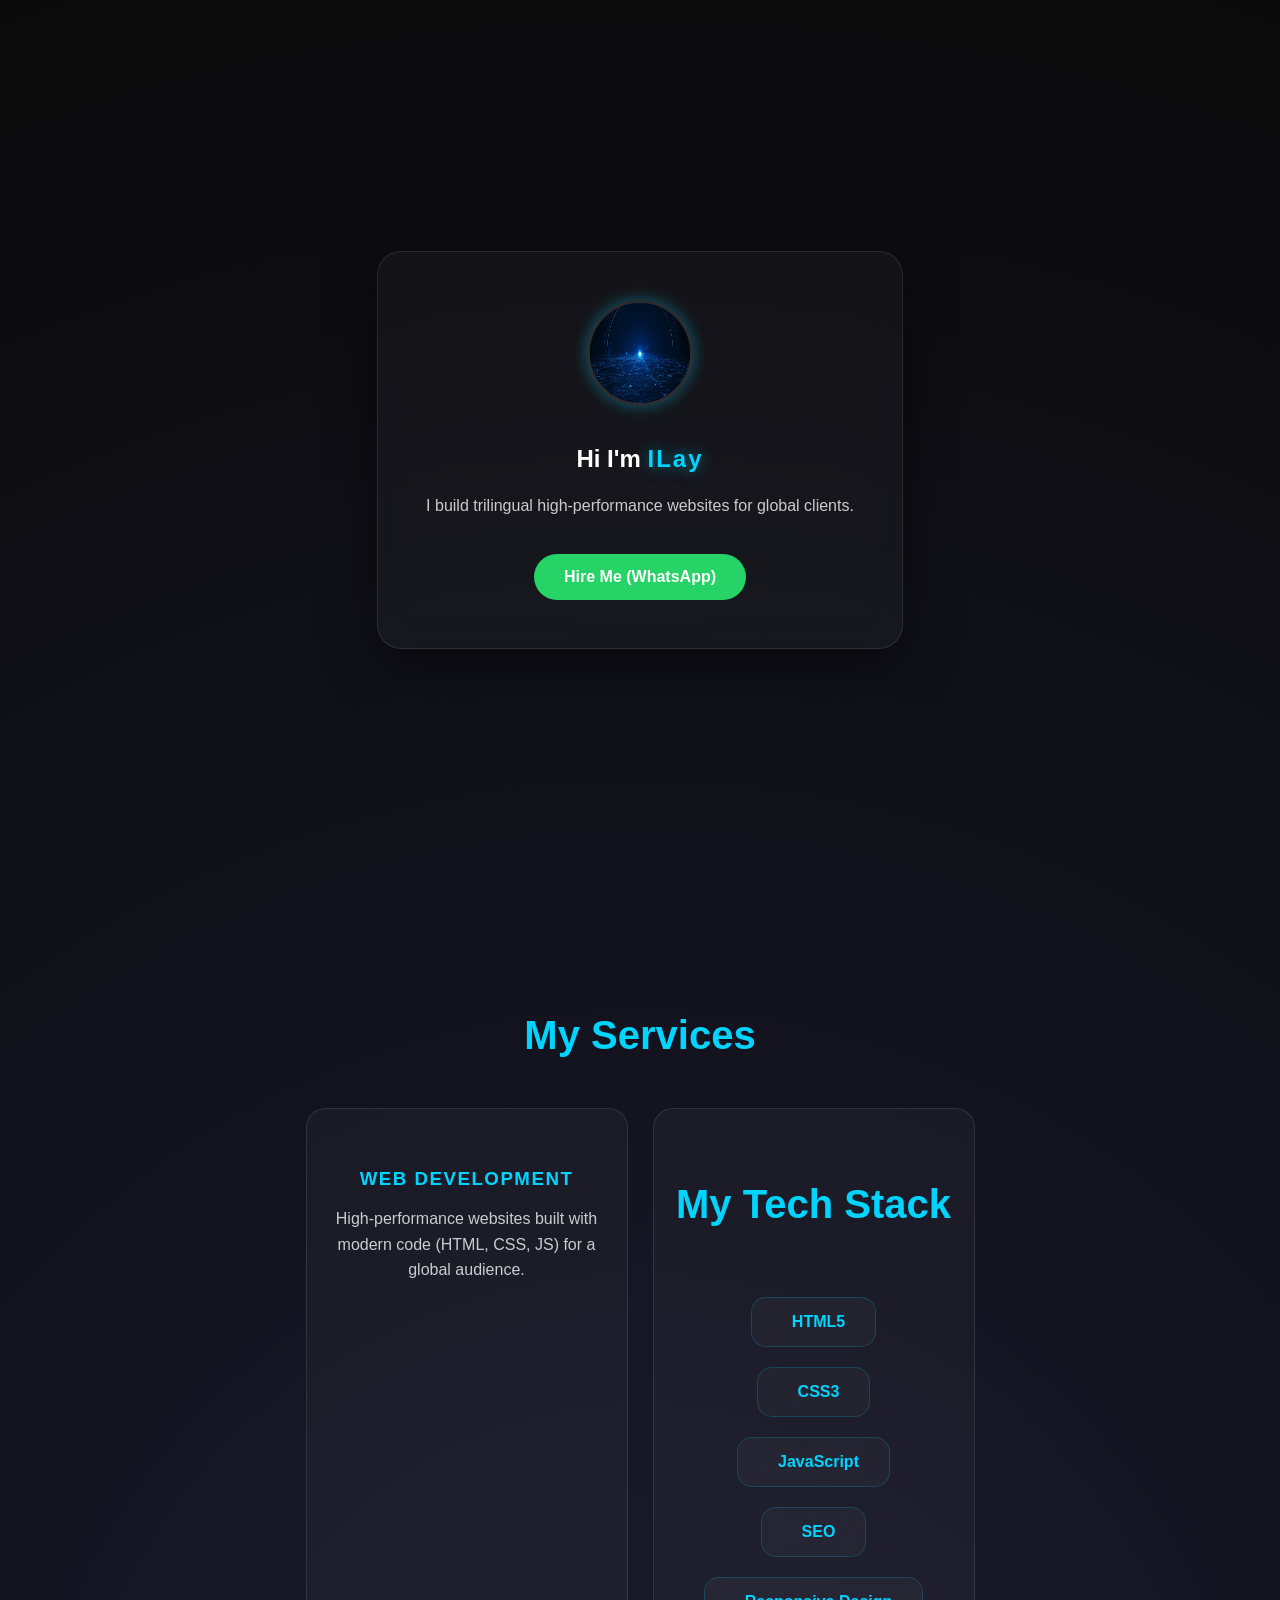
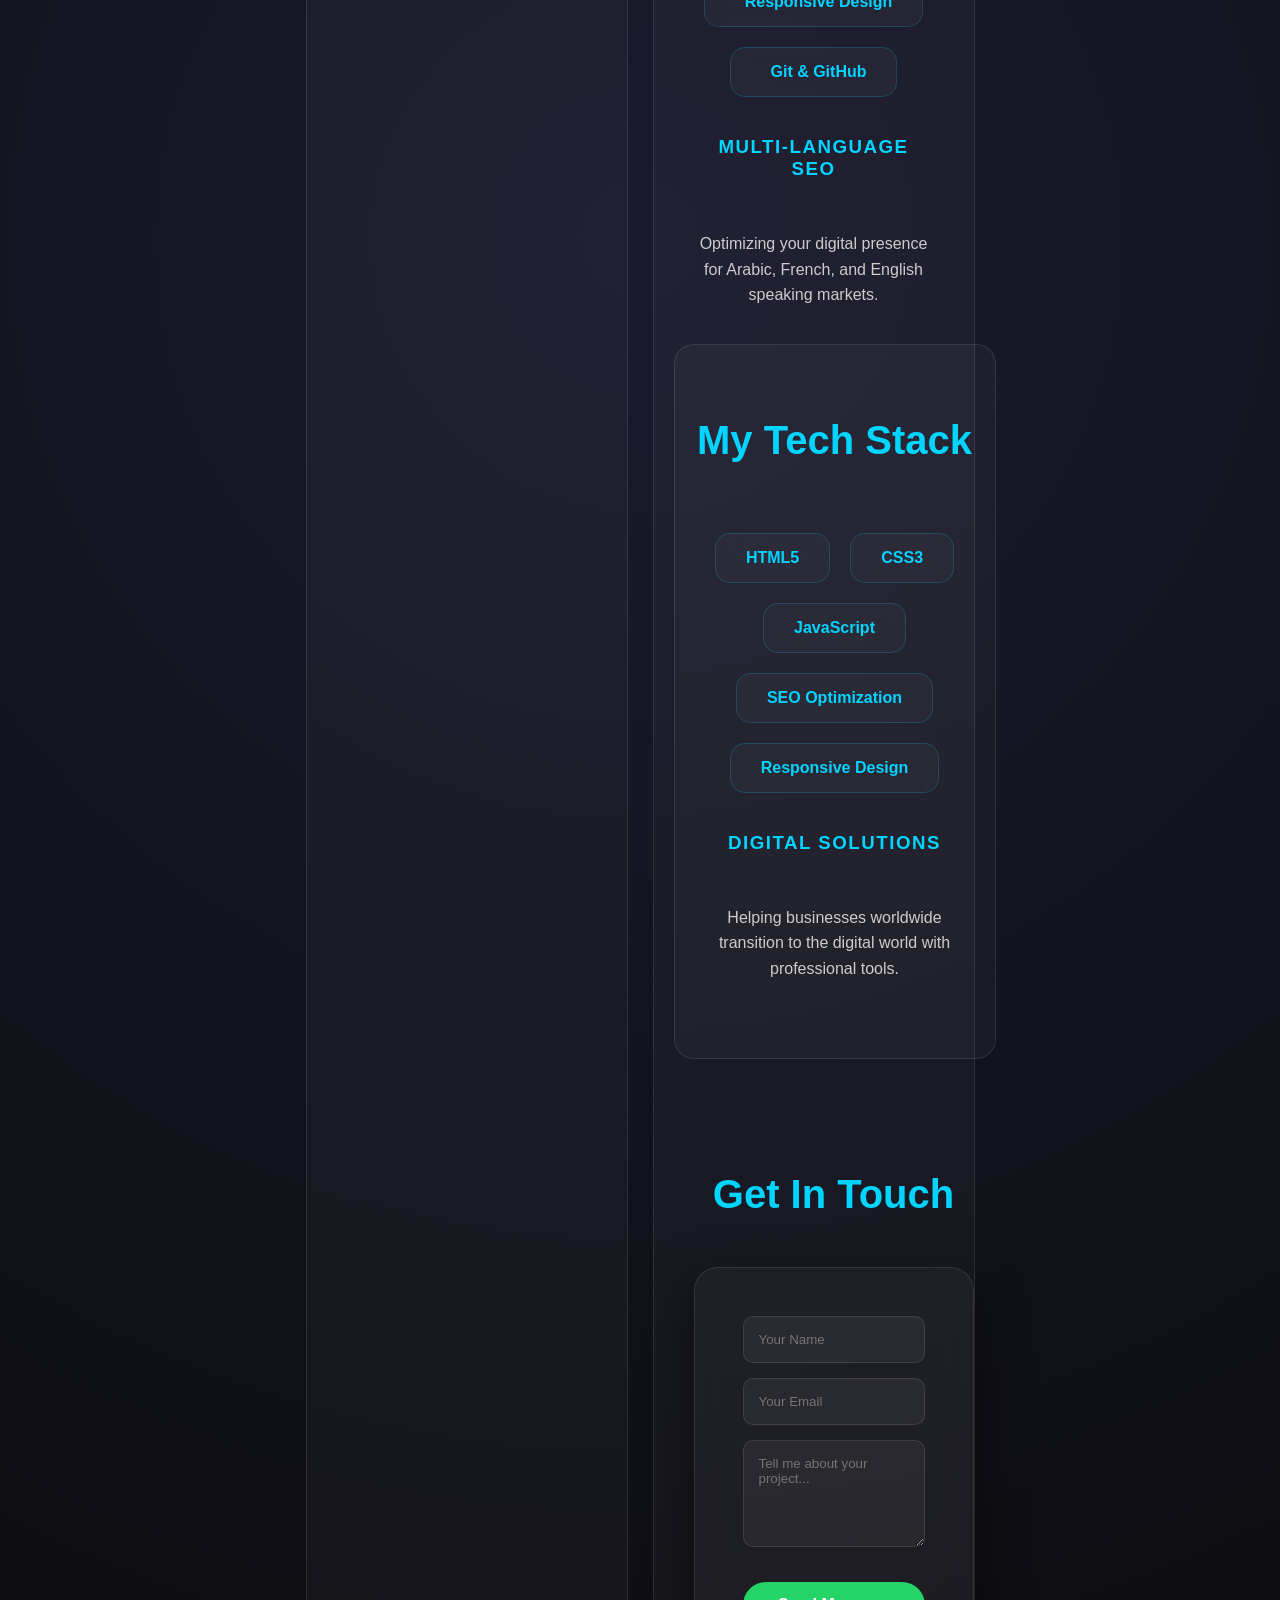
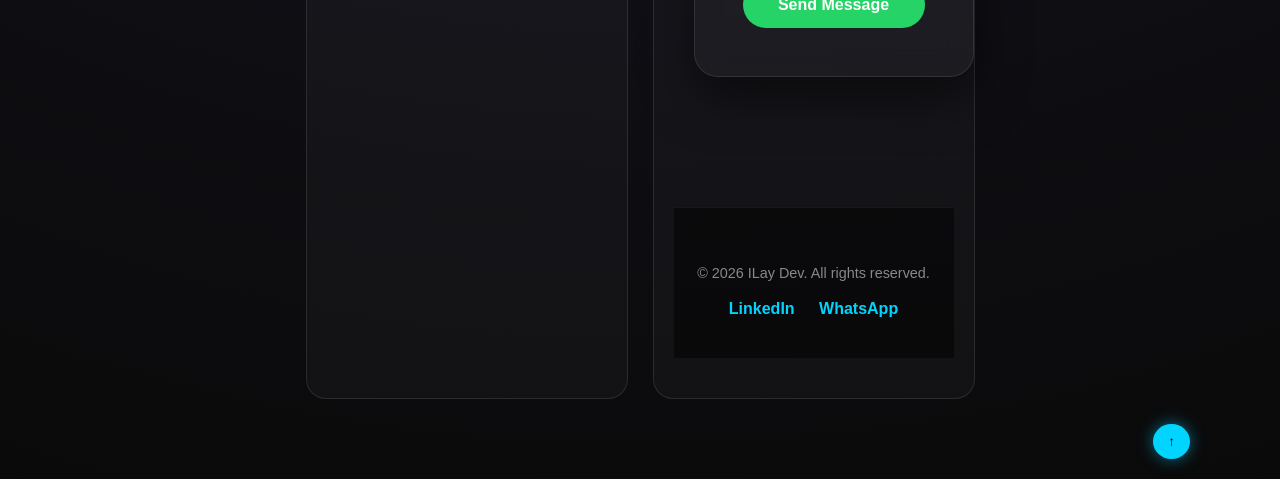
==== index.html @ a2043a2c "Update index.html" ====
<!DOCTYPE html>
<html lang="en">
<head>
    <link rel="icon" href="me.jpg" type="image/jpeg">

    
    <script type="application/ld+json">
{
  "@context": "https://schema.org",
  "@type": "WebSite",
  "name": "ILay | Web Developer", 
  "alternateName": "ILay Portfolio",
  "url": "https://sindibadlhm-source.github.io/Portfolio/",
  "description": "Professional web development services for global clients."
}
</script>
    <link rel="icon" href="bongoss.jpg" type="image/x-icon">
    <meta name="description" content="ILay - Professional Web Developer in Morocco. Building high-performance, trilingual websites for global clients.">

<meta name="keywords" content="Web Developer Morocco, Freelance Developer, Trilingual Web Design, Portfolio ILay">

<meta property="og:title" content="ILay | Web Developer Portfolio">
<meta property="og:description" content="Check out my latest web projects and services.">
<meta property="og:image" content="me.jpg">
    <meta charset="UTF-8">
    <meta name="viewport" content="width=device-width, initial-scale=1.0">
    <meta name="theme-color" content="#0a0a0a">
    <title>ILay - Professional Web Developer</title>
    <meta name="google-site-verification" content="ahQefpg9Fa9wa0dSyjXV-kuTibokw_roIQp0bADRDXQ" />
    <link rel="stylesheet" href="style.css">
</head>
<body>

    <section class="hero">
        <div class="glass-card">
            <img src="bongoss.jpg" alt="ILay" class="profile-img">
            <h1>Hi I'm <span class="highlight">ILay</span></h1>
            <p>I build trilingual high-performance websites for global clients.</p>
            <div class="cta-buttons">
                <a href="https://wa.me/212645750778" class="btn-primary">Hire Me (WhatsApp)</a>
            </div>
        </div>
    </section>

    <section class="services reveal">
        <h2 class="section-title">My Services</h2>
        <div class="services-container">
            <div class="service-box">
                <h3>Web Development</h3>
                <p>High-performance websites built with modern code (HTML, CSS, JS) for a global audience.</p>
            </div>
            <div class="service-box">
                <section class="skills reveal">
    <h2 class="section-title">My Tech Stack</h2>
    <div class="skills-grid">
        <div class="skill-card">
            <i class="fab fa-html5"></i>
            <span>HTML5</span>
        </div>
        <div class="skill-card">
            <i class="fab fa-css3-alt"></i>
            <span>CSS3</span>
        </div>
        <div class="skill-card">
            <i class="fab fa-js"></i>
            <span>JavaScript</span>
        </div>
        <div class="skill-card">
            <i class="fas fa-search"></i>
            <span>SEO</span>
        </div>
        <div class="skill-card">
            <i class="fas fa-mobile-alt"></i>
            <span>Responsive Design</span>
        </div>
        <div class="skill-card">
            <i class="fas fa-code-branch"></i>
            <span>Git & GitHub</span>
        </div>
                <h3>Multi-language SEO</h3>
                <p>Optimizing your digital presence for Arabic, French, and English speaking markets.</p>
            </div>
            <div class="service-box">
                <section class="skills reveal">
    <h2 class="section-title">My Tech Stack</h2>
    <div class="skills-grid">
        <div class="skill-card"><span>HTML5</span></div>
        <div class="skill-card"><span>CSS3</span></div>
        <div class="skill-card"><span>JavaScript</span></div>
        <div class="skill-card"><span>SEO Optimization</span></div>
        <div class="skill-card"><span>Responsive Design</span></div>
                <h3>Digital Solutions</h3>
                <p>Helping businesses worldwide transition to the digital world with professional tools.</p>
            </div>
        </div>
    </section>
<section class="contact reveal">
        <h2 class="section-title">Get In Touch</h2>
        <div class="glass-card contact-form">
            <form>
                <input type="text" placeholder="Your Name" required>
                <input type="email" placeholder="Your Email" required>
                <textarea placeholder="Tell me about your project..." rows="5" required></textarea>
                <button type="submit" class="btn-primary">Send Message</button>
            </form>
        </div>
    </section>
    <button onclick="window.scrollTo({top: 0, behavior: 'smooth'})" class="top-btn">↑</button>


    <script>
    window.addEventListener('scroll', reveal);

    function reveal() {
        var reveals = document.querySelectorAll('.reveal');
        for (var i = 0; i < reveals.length; i++) {
            var windowHeight = window.innerHeight;
            var revealTop = reveals[i].getBoundingClientRect().top;
            var revealPoint = 150;

            if (revealTop < windowHeight - revealPoint) {
                reveals[i].classList.add('active');
            }
        }
    }
</script>
    <footer>
    <p>&copy; 2026 ILay Dev. All rights reserved.</p>
    <div class="social-links">
        <a href="#">LinkedIn</a>
        <a href="https://wa.me/212645750778">WhatsApp</a>
    </div>
</footer>
</body>
</html>
---- style.css ----
body {
    margin: 0;
    padding: 0;
    background-color: #0a0a0a;
    background-image: radial-gradient(circle at center, #1a1a2e 0%, #0a0a0a 100%);
    color: #ffffff;
    font-family: 'Segoe UI', sans-serif;
    min-height: 100vh;
    display: flex;
    flex-direction: column;
    align-items: center;
    scroll-behavior: smooth;
}

.hero {
    height: 100vh;
    display: flex;
    justify-content: center;
    align-items: center;
    width: 100%;
}

.glass-card {
    background: rgba(255, 255, 255, 0.03);
    backdrop-filter: blur(15px);
    border: 1px solid rgba(255, 255, 255, 0.1);
    padding: 3rem;
    border-radius: 24px;
    text-align: center;
    box-shadow: 0 20px 50px rgba(0, 0, 0, 0.5);
    max-width: 500px;
    transition: transform 0.3s ease, box-shadow 0.3s ease;
}
.glass-card:hover {
    transform: translateY(-10px); /* This makes it "float" up */
    border: 1px solid #00d4ff;
    box-shadow: 0 10px 30px rgba(0, 212, 255, 0.3);
}


.highlight {
    color: #00d4ff;
    text-shadow: 0 0 15px rgba(0, 212, 255, 0.6);
}

.btn-primary {
    display: inline-block;
    background: #25D366;
    color: white;
    padding: 14px 30px;
    border-radius: 50px;
    text-decoration: none;
    font-weight: bold;
    margin-top: 20px;
    transition: 0.3s;
}

.btn-primary:hover {
    transform: scale(1.05);
    box-shadow: 0 0 20px rgba(37, 211, 102, 0.4);
}

.services {
    padding: 80px 20px;
    width: 100%;
    max-width: 1100px;
}

.section-title {
    text-align: center;
    color: #00d4ff;
    font-size: 2.5rem;
    margin-bottom: 50px;
}

.services-container {
    display: flex;
    gap: 25px;
    justify-content: center;
    flex-wrap: wrap;
}

.service-box {
    background: rgba(255, 255, 255, 0.03);
    border: 1px solid rgba(255, 255, 255, 0.1);
    padding: 40px 20px;
    border-radius: 20px;
    width: 280px;
    text-align: center;
    transition: 0.3s ease;
}

.service-box:hover {
    transform: translateY(-10px);
    border-color: #00d4ff;
    background: rgba(0, 212, 255, 0.05);
}

.service-box h3 {
    color: #00d4ff;
    margin-bottom: 15px;
    text-transform: uppercase;
    letter-spacing: 1.5px;
}

p { color: #ccc; line-height: 1.6; }

.profile-img {
    width: 100px;
    height: 100px;
    border-radius: 50%;
    border: 3px solid rgba(255, 255, 255, 0.1); 
    margin-bottom: 15px;
    box-shadow: 0 0 15px rgba(0, 212, 255, 0.4); 
}

.contact {
    padding: 80px 20px;
    width: 100%;
    max-width: 600px;
}

.contact-form form {
    display: flex;
    flex-direction: column;
    gap: 15px;
}

.contact-form input, 
.contact-form textarea {
    background: rgba(255, 255, 255, 0.05);
    border: 1px solid rgba(255, 255, 255, 0.1);
    padding: 15px;
    border-radius: 10px;
    color: white;
    font-family: inherit;
    outline: none;
    transition: 0.3s;
}

.contact-form input:focus, 
.contact-form textarea:focus {
    border-color: #00d4ff;
    background: rgba(0, 212, 255, 0.05);
}

.contact-form .btn-primary {
    border: none;
    cursor: pointer;
    font-size: 1rem;
}
.top-btn {
    position: fixed;
    bottom: 20px;
    right: 20px;
    background: #00d4ff;
    color: #0a0a0a;
    border: none;
    padding: 10px 15px;
    border-radius: 50%;
    cursor: pointer;
    font-weight: bold;
    box-shadow: 0 0 15px rgba(0, 212, 255, 0.5);
    transition: 0.3s;
}

.top-btn:hover {
    transform: scale(1.1);
    background: white;
}
.reveal {
    opacity: 0;
    transform: translateY(30px);
    transition: all 0.8s ease-out;
}

.reveal.active {
    opacity: 1;
    transform: translateY(0);
}
h1 span {
    color: #00d4ff;
    text-shadow: 0 0 10px rgba(0, 212, 255, 0.6), 
                 0 0 20px rgba(0, 212, 255, 0.4);
    letter-spacing: 2px;
}
.skills-grid {
    display: flex;
    flex-wrap: wrap;
    justify-content: center;
    gap: 15px;
    padding: 20px;
}
.skill-card {
    background: rgba(255, 255, 255, 0.05);
    padding: 10px 20px;
    border-radius: 50px;
    border: 1px solid rgba(0, 212, 255, 0.3);
    color: #00d4ff;
    font-weight: bold;
}
footer {
    text-align: center;
    padding: 40px 20px;
    background: rgba(0, 0, 0, 0.5); /* Subtle dark background */
    border-top: 1px solid rgba(0, 212, 255, 0.1);
    margin-top: 50px;
}

footer p {
    color: #888;
    font-size: 0.9rem;
    margin-bottom: 15px;
}

.social-links a {
    color: #00d4ff;
    text-decoration: none;
    margin: 0 10px;
    font-weight: bold;
    transition: 0.3s;
}

.social-links a:hover {
    color: white;
    text-shadow: 0 0 10px #00d4ff;
}
.skills-grid {
    display: flex;
    flex-wrap: wrap;
    justify-content: center;
    gap: 20px;
    max-width: 900px;
    margin: 0 auto;
    padding: 20px;
}

.skill-card {
    background: rgba(255, 255, 255, 0.03);
    backdrop-filter: blur(10px);
    border: 1px solid rgba(0, 212, 255, 0.2);
    padding: 15px 30px;
    border-radius: 15px;
    color: #00d4ff;
    font-weight: 600;
    transition: 0.4s;
    cursor: default;
    display: flex;
    align-items: center;
    gap: 10px;
}

.skill-card:hover {
    background: rgba(0, 212, 255, 0.1);
    border-color: #00d4ff;
    transform: scale(1.05);
    box-shadow: 0 0 20px rgba(0, 212, 255, 0.2);
}
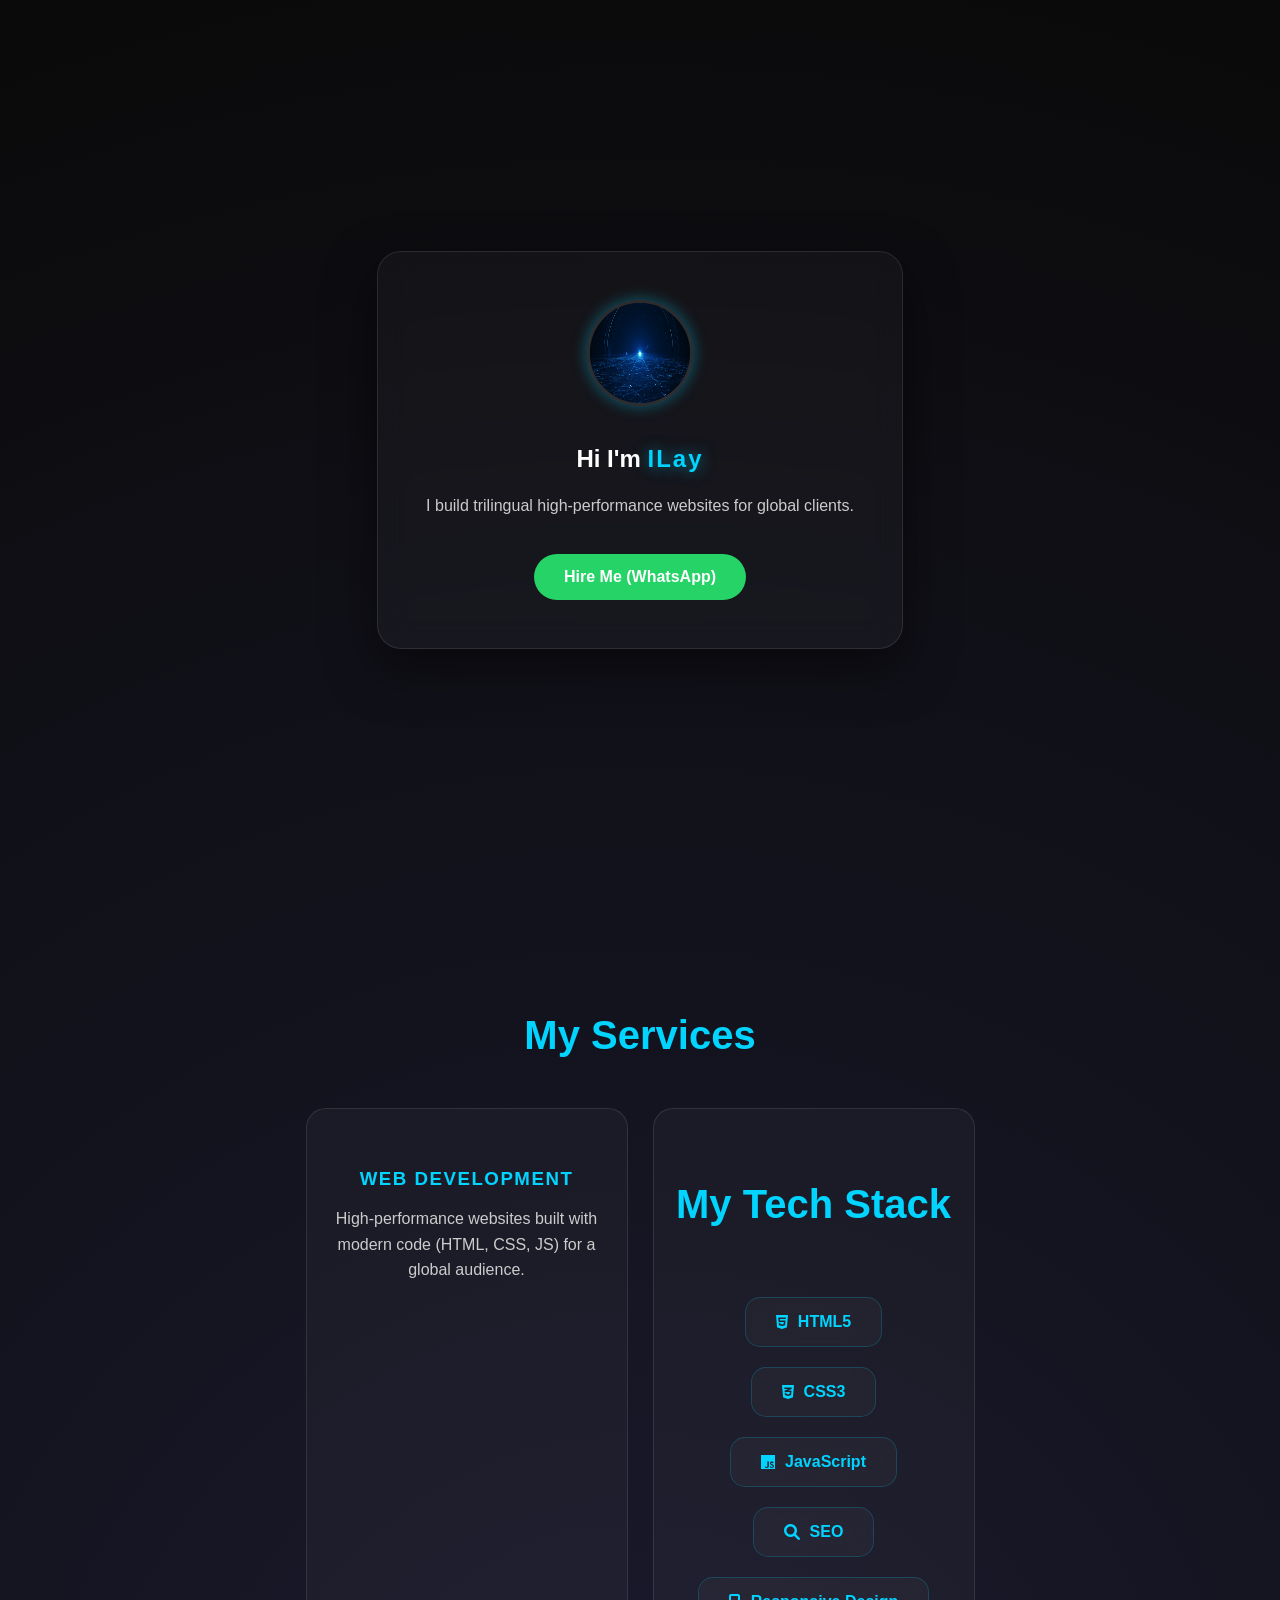
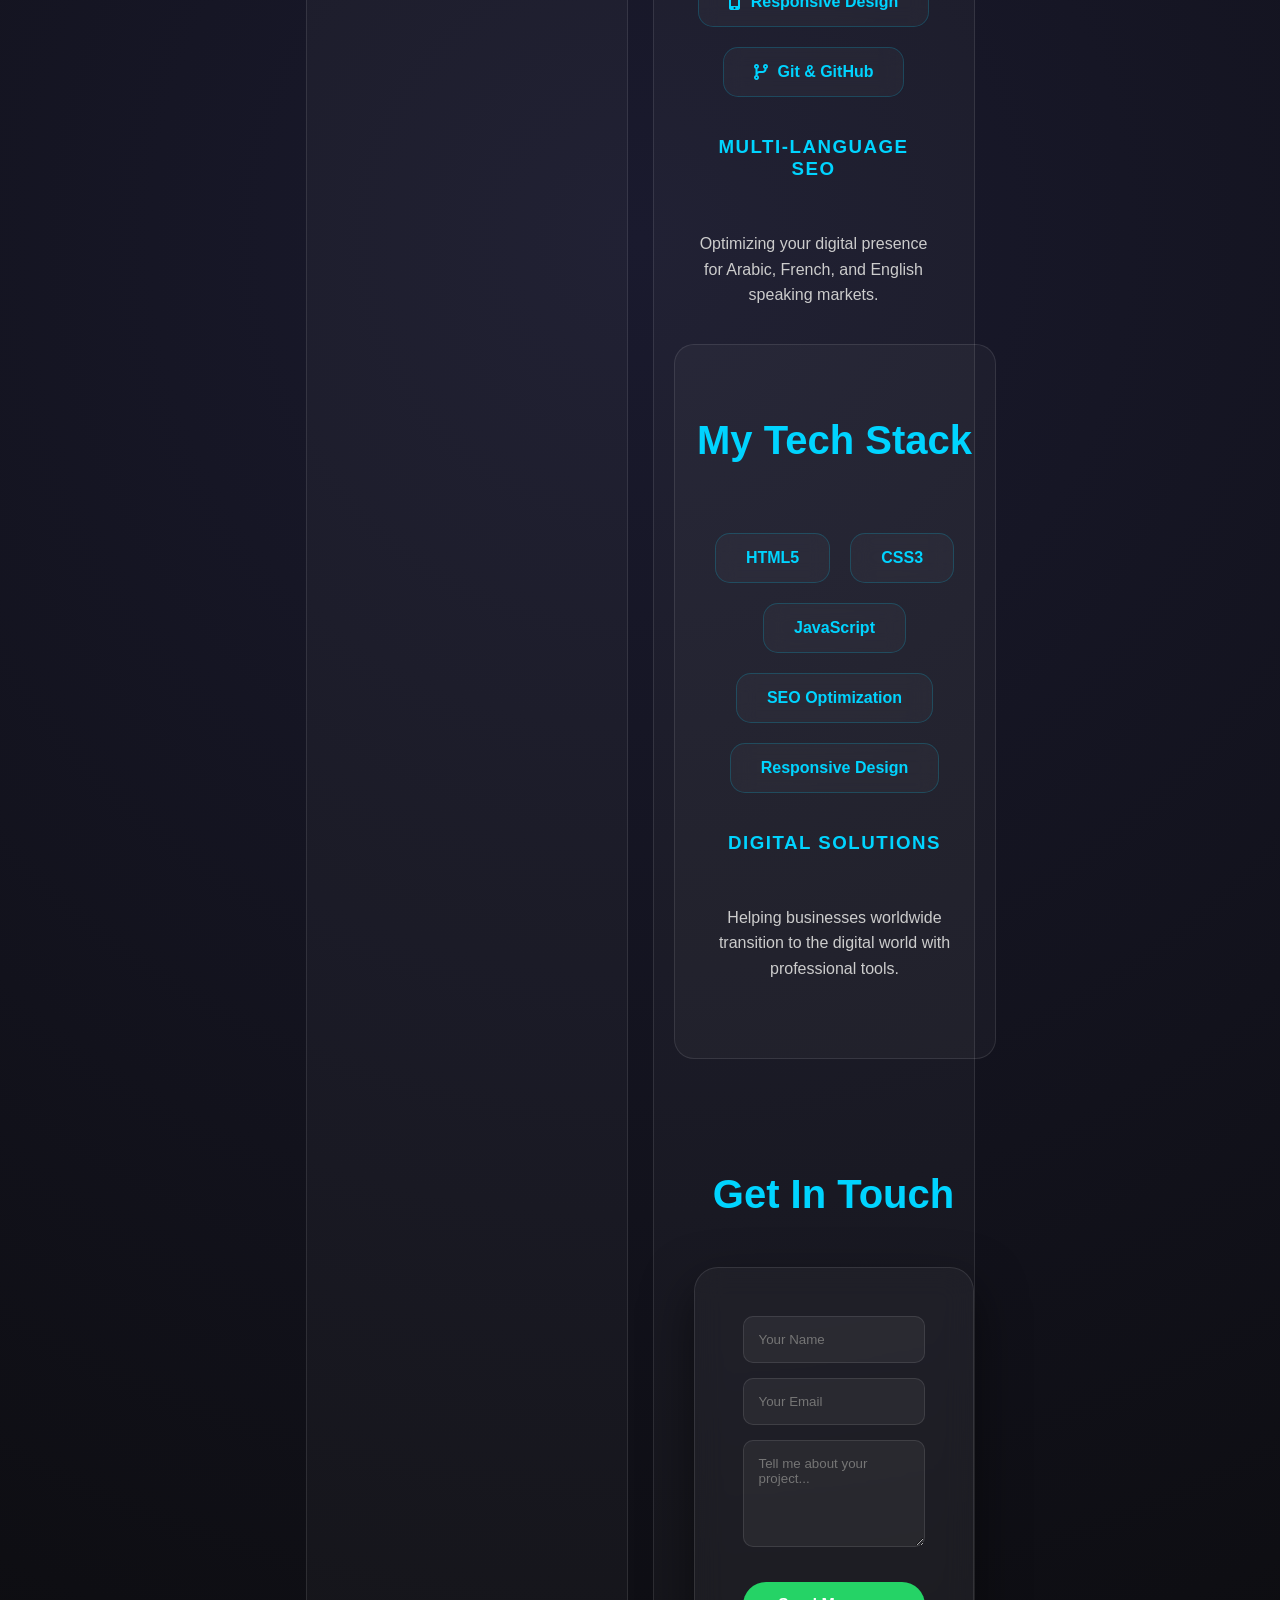
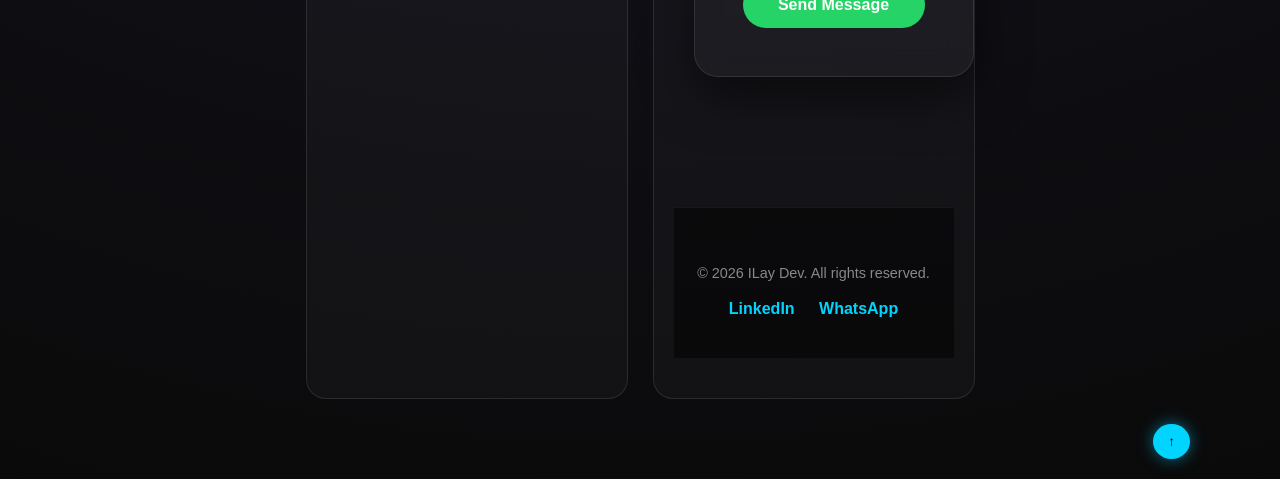
==== commit 0e92d45a: "Update index.html" ====
--- a/index.html
+++ b/index.html
@@ -1,6 +1,7 @@
 <!DOCTYPE html>
 <html lang="en">
 <head>
+    <link rel="stylesheet" href="https://cdnjs.cloudflare.com/ajax/libs/font-awesome/6.0.0/css/all.min.css">
     <link rel="icon" href="me.jpg" type="image/jpeg">
 
     
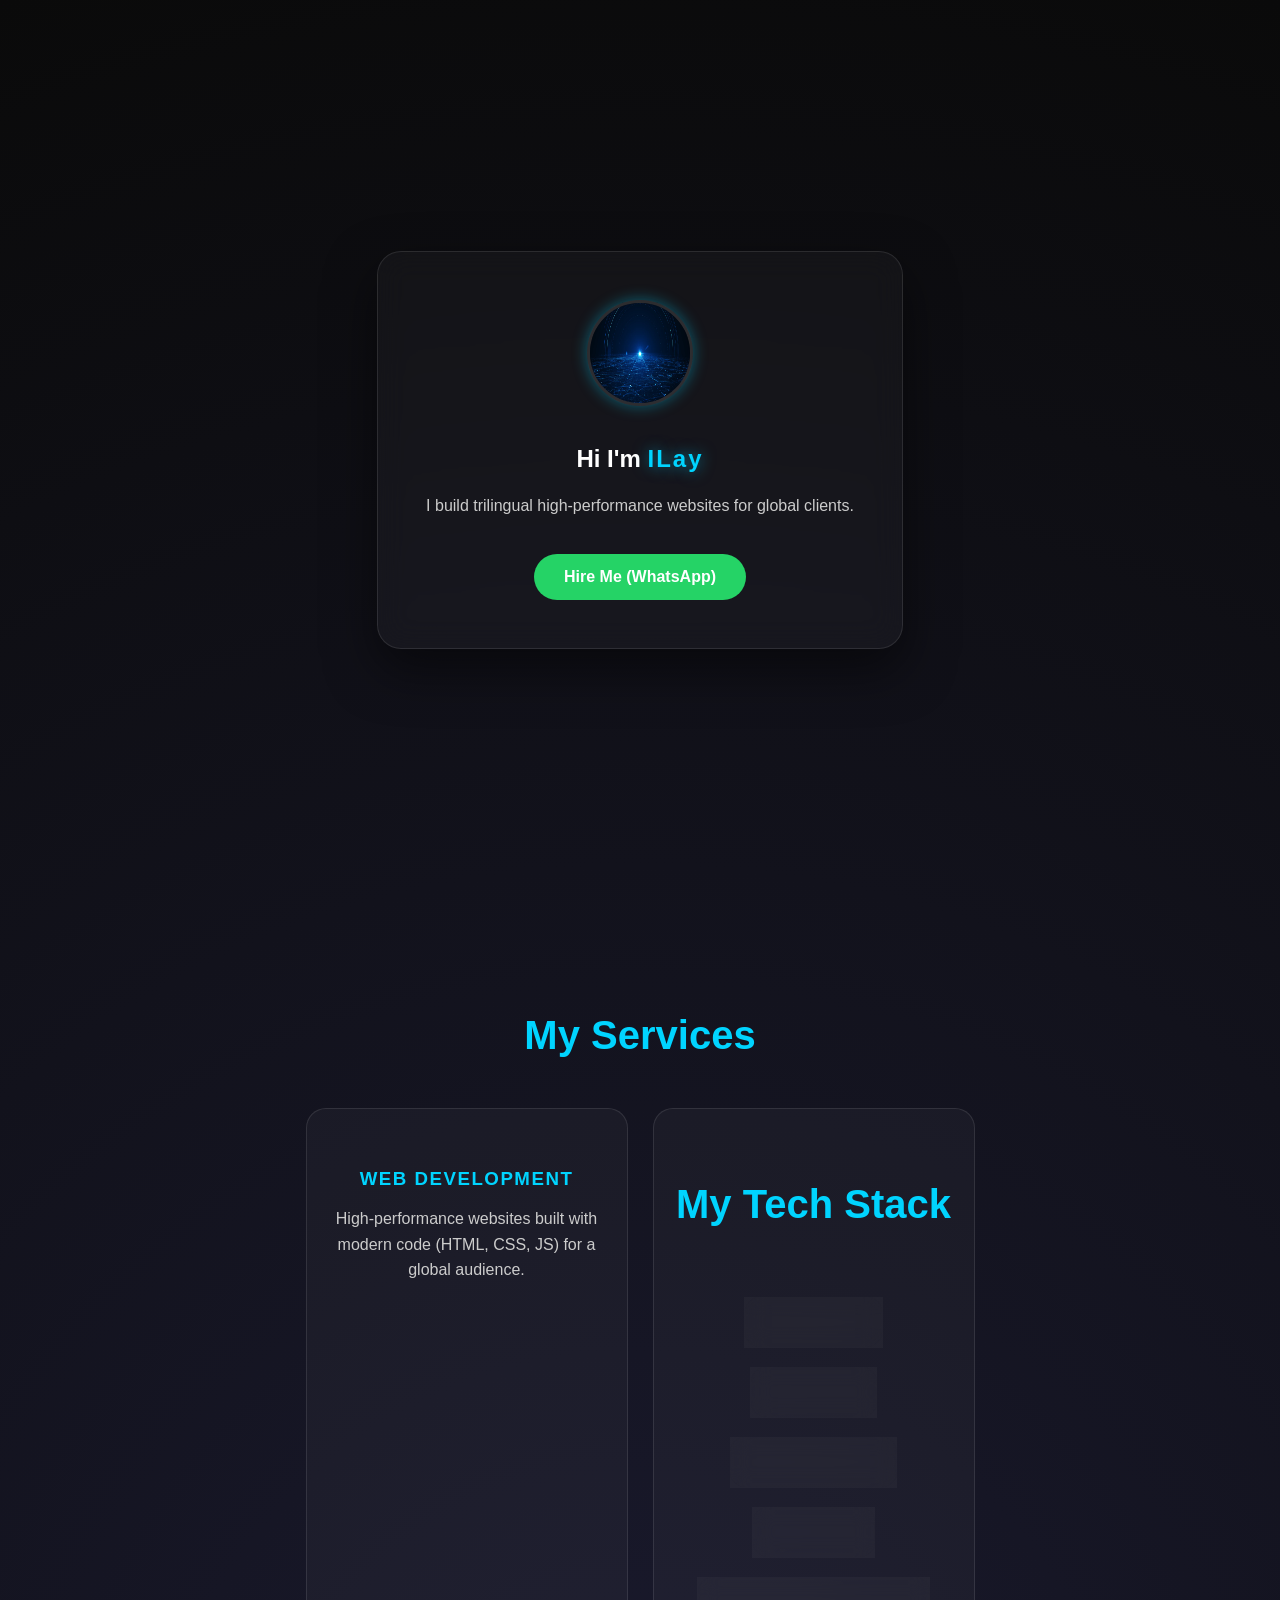
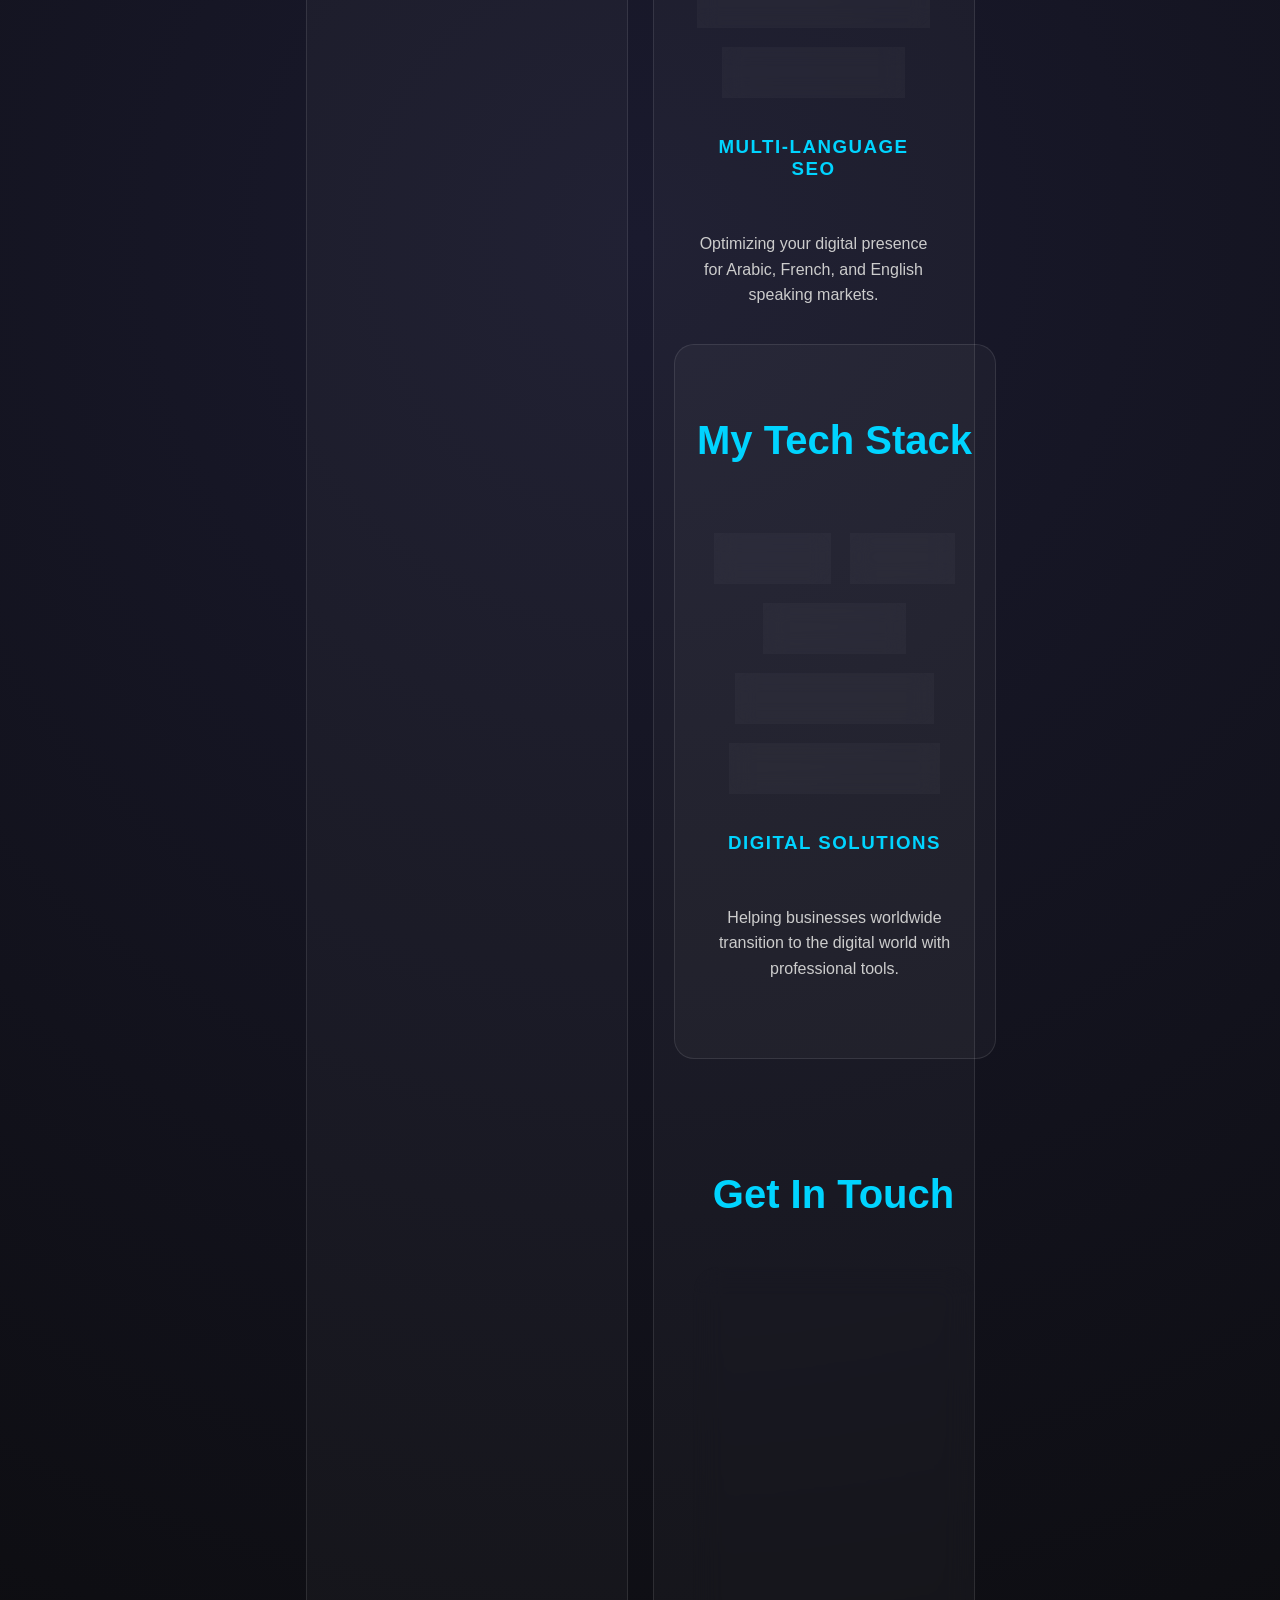
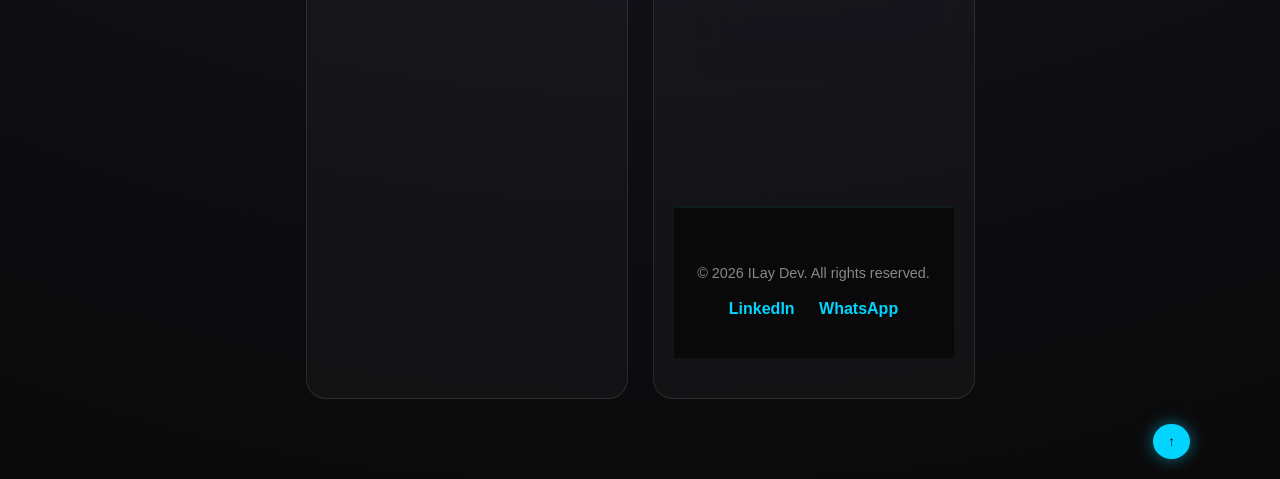
==== commit 5b049d90: "Update index.html" ====
--- a/index.html
+++ b/index.html
@@ -3,7 +3,6 @@
 <head>
     <link rel="stylesheet" href="https://cdnjs.cloudflare.com/ajax/libs/font-awesome/6.0.0/css/all.min.css">
     <link rel="icon" href="me.jpg" type="image/jpeg">
-
     
     <script type="application/ld+json">
 {
@@ -107,11 +106,15 @@
         </div>
     </section>
     <button onclick="window.scrollTo({top: 0, behavior: 'smooth'})" class="top-btn">↑</button>
-
+                 <footer>
+    <p>&copy; 2026 ILay Dev. All rights reserved.</p>
+    <div class="social-links">
+        <a href="#">LinkedIn</a>
+        <a href="https://wa.me/212645750778">WhatsApp</a>
+    </div>
 
     <script>
     window.addEventListener('scroll', reveal);
-
     function reveal() {
         var reveals = document.querySelectorAll('.reveal');
         for (var i = 0; i < reveals.length; i++) {
@@ -124,13 +127,8 @@
             }
         }
     }
+        reveal();
 </script>
-    <footer>
-    <p>&copy; 2026 ILay Dev. All rights reserved.</p>
-    <div class="social-links">
-        <a href="#">LinkedIn</a>
-        <a href="https://wa.me/212645750778">WhatsApp</a>
-    </div>
 </footer>
 </body>
 </html>
--- a/style.css
+++ b/style.css
@@ -257,3 +257,19 @@
     transform: scale(1.05);
     box-shadow: 0 0 20px rgba(0, 212, 255, 0.2);
 }
+/* Find the section that holds your form */
+.contact-section { 
+    display: flex;
+    flex-direction: column;
+    align-items: center; /* This is the centering magic */
+    justify-content: center;
+    width: 100%;
+    margin-top: 100px; /* Optional: gives some space above it */
+}
+
+/* Optional: to make the actual "Get In Touch" title center */
+.contact-section h2 {
+    text-align: center;
+    width: 100%;
+    margin-bottom: 20px;
+}
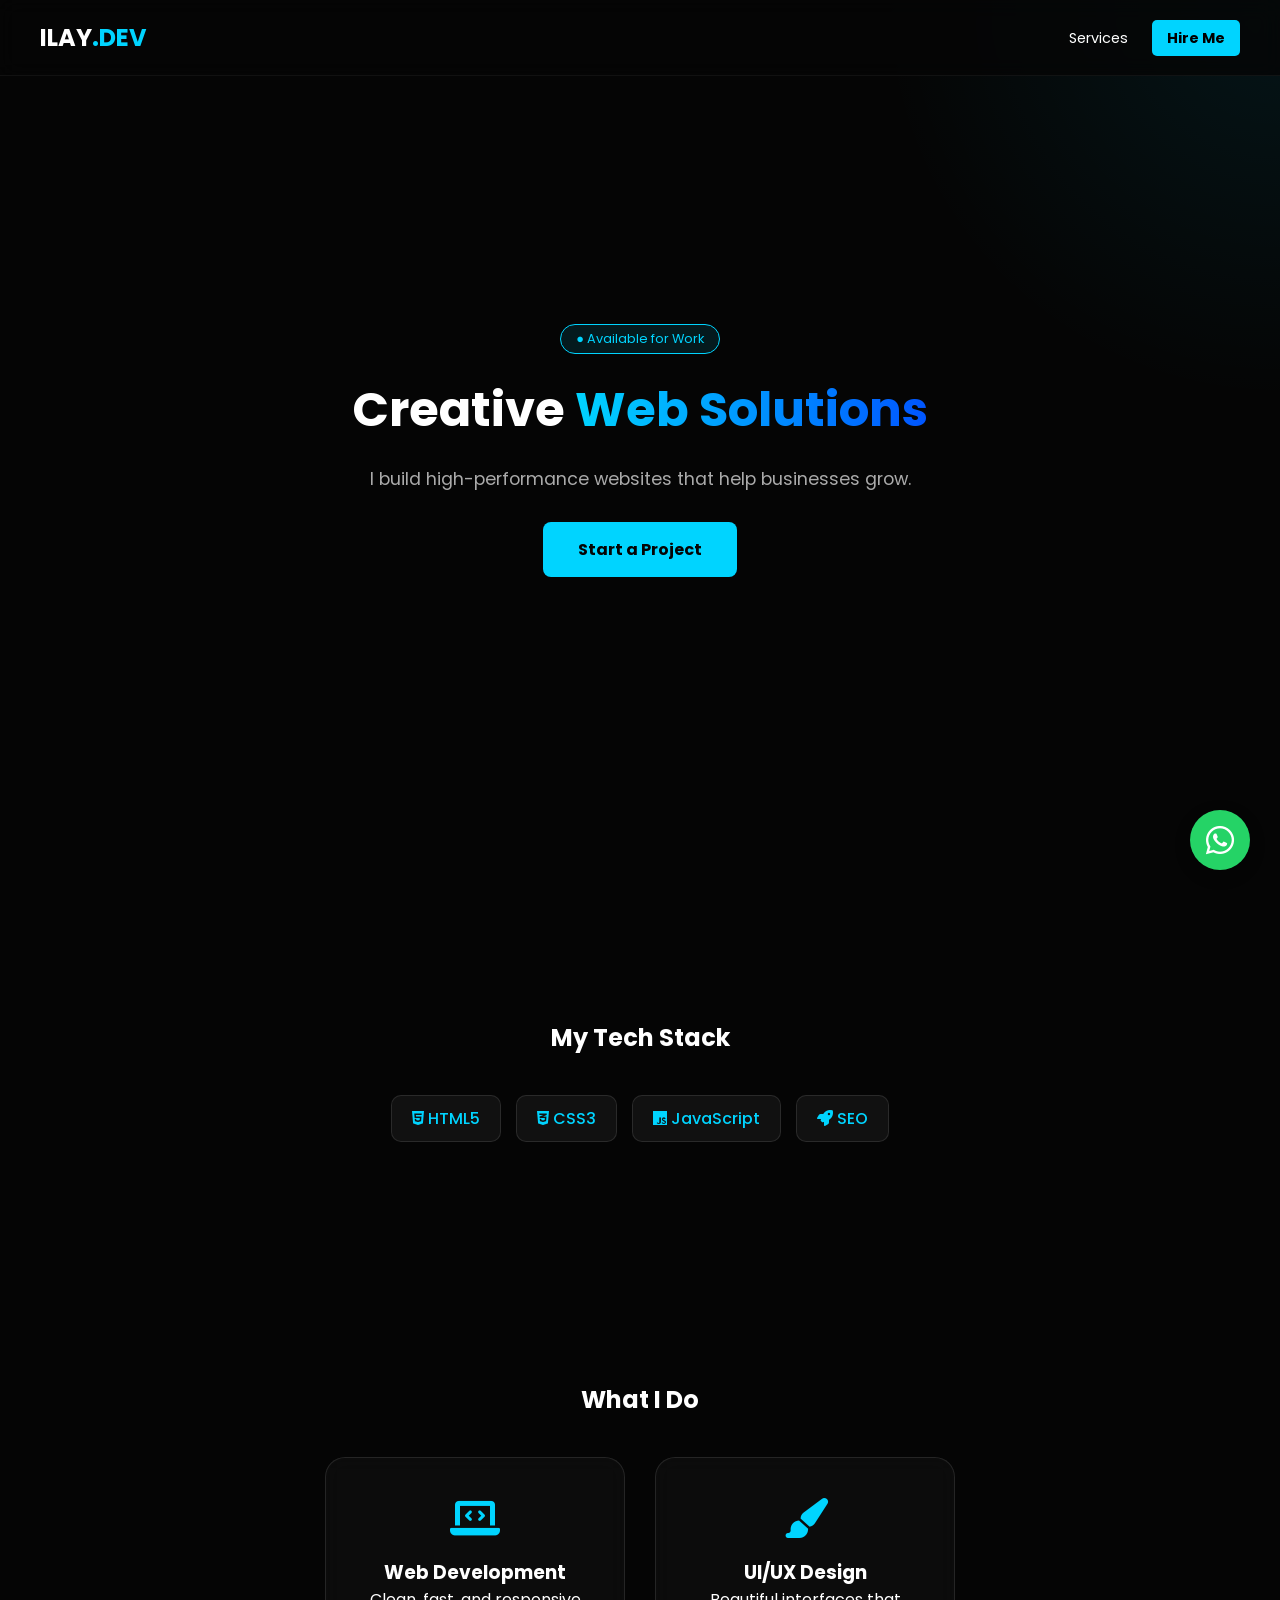
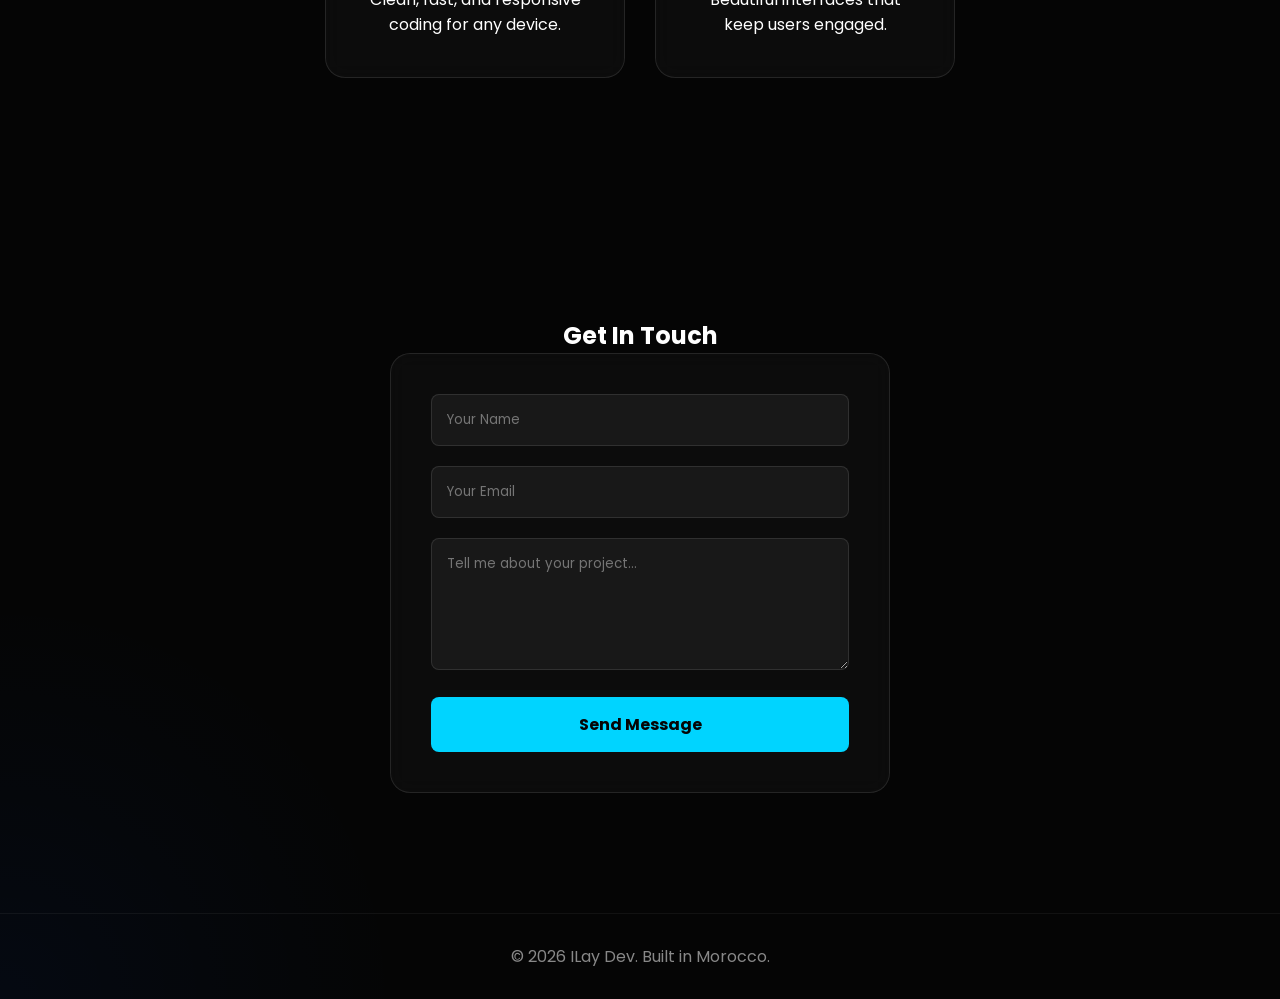
==== commit c3d6d97b: "Update index.html" ====
--- a/index.html
+++ b/index.html
@@ -1,134 +1,95 @@
 <!DOCTYPE html>
 <html lang="en">
 <head>
-    <link rel="stylesheet" href="https://cdnjs.cloudflare.com/ajax/libs/font-awesome/6.0.0/css/all.min.css">
-    <link rel="icon" href="me.jpg" type="image/jpeg">
-    
-    <script type="application/ld+json">
-{
-  "@context": "https://schema.org",
-  "@type": "WebSite",
-  "name": "ILay | Web Developer", 
-  "alternateName": "ILay Portfolio",
-  "url": "https://sindibadlhm-source.github.io/Portfolio/",
-  "description": "Professional web development services for global clients."
-}
-</script>
-    <link rel="icon" href="bongoss.jpg" type="image/x-icon">
-    <meta name="description" content="ILay - Professional Web Developer in Morocco. Building high-performance, trilingual websites for global clients.">
-
-<meta name="keywords" content="Web Developer Morocco, Freelance Developer, Trilingual Web Design, Portfolio ILay">
-
-<meta property="og:title" content="ILay | Web Developer Portfolio">
-<meta property="og:description" content="Check out my latest web projects and services.">
-<meta property="og:image" content="me.jpg">
     <meta charset="UTF-8">
     <meta name="viewport" content="width=device-width, initial-scale=1.0">
-    <meta name="theme-color" content="#0a0a0a">
-    <title>ILay - Professional Web Developer</title>
-    <meta name="google-site-verification" content="ahQefpg9Fa9wa0dSyjXV-kuTibokw_roIQp0bADRDXQ" />
+    <title>ILay Dev | Premium Web Solutions</title>
+    
+    <link rel="icon" href="bongoss.jpg" type="image/jpeg">
+    <link rel="stylesheet" href="https://cdnjs.cloudflare.com/ajax/libs/font-awesome/6.0.0/css/all.min.css">
+    
     <link rel="stylesheet" href="style.css">
 </head>
 <body>
 
-    <section class="hero">
-        <div class="glass-card">
-            <img src="bongoss.jpg" alt="ILay" class="profile-img">
-            <h1>Hi I'm <span class="highlight">ILay</span></h1>
-            <p>I build trilingual high-performance websites for global clients.</p>
-            <div class="cta-buttons">
-                <a href="https://wa.me/212645750778" class="btn-primary">Hire Me (WhatsApp)</a>
+    <nav class="navbar">
+        <div class="logo">ILAY<span>.DEV</span></div>
+        <div class="nav-links">
+            <a href="#services">Services</a>
+            <a href="#contact" class="nav-btn">Hire Me</a>
+        </div>
+    </nav>
+
+    <a href="https://wa.me/212645750778" class="whatsapp-float" target="_blank">
+        <i class="fab fa-whatsapp"></i>
+    </a>
+
+    <header class="hero reveal">
+        <span class="badge">● Available for Work</span>
+        <h1>Creative <span class="gradient-text">Web Solutions</span></h1>
+        <p>I build high-performance websites that help businesses grow.</p>
+        <a href="#contact" class="btn-primary">Start a Project</a>
+    </header>
+
+    <section class="skills reveal">
+        <h2 class="section-title">My Tech Stack</h2>
+        <div class="grid-container">
+            <div class="glass-tag"><i class="fab fa-html5"></i> HTML5</div>
+            <div class="glass-tag"><i class="fab fa-css3-alt"></i> CSS3</div>
+            <div class="glass-tag"><i class="fab fa-js"></i> JavaScript</div>
+            <div class="glass-tag"><i class="fas fa-rocket"></i> SEO</div>
+        </div>
+    </section>
+
+    <section id="services" class="services reveal">
+        <h2 class="section-title">What I Do</h2>
+        <div class="grid-container cards-grid">
+            <div class="glass-card service-card">
+                <i class="fas fa-laptop-code"></i>
+                <h3>Web Development</h3>
+                <p>Clean, fast, and responsive coding for any device.</p>
+            </div>
+            <div class="glass-card service-card">
+                <i class="fas fa-paint-brush"></i>
+                <h3>UI/UX Design</h3>
+                <p>Beautiful interfaces that keep users engaged.</p>
             </div>
         </div>
     </section>
 
-    <section class="services reveal">
-        <h2 class="section-title">My Services</h2>
-        <div class="services-container">
-            <div class="service-box">
-                <h3>Web Development</h3>
-                <p>High-performance websites built with modern code (HTML, CSS, JS) for a global audience.</p>
-            </div>
-            <div class="service-box">
-                <section class="skills reveal">
-    <h2 class="section-title">My Tech Stack</h2>
-    <div class="skills-grid">
-        <div class="skill-card">
-            <i class="fab fa-html5"></i>
-            <span>HTML5</span>
-        </div>
-        <div class="skill-card">
-            <i class="fab fa-css3-alt"></i>
-            <span>CSS3</span>
-        </div>
-        <div class="skill-card">
-            <i class="fab fa-js"></i>
-            <span>JavaScript</span>
-        </div>
-        <div class="skill-card">
-            <i class="fas fa-search"></i>
-            <span>SEO</span>
-        </div>
-        <div class="skill-card">
-            <i class="fas fa-mobile-alt"></i>
-            <span>Responsive Design</span>
-        </div>
-        <div class="skill-card">
-            <i class="fas fa-code-branch"></i>
-            <span>Git & GitHub</span>
-        </div>
-                <h3>Multi-language SEO</h3>
-                <p>Optimizing your digital presence for Arabic, French, and English speaking markets.</p>
-            </div>
-            <div class="service-box">
-                <section class="skills reveal">
-    <h2 class="section-title">My Tech Stack</h2>
-    <div class="skills-grid">
-        <div class="skill-card"><span>HTML5</span></div>
-        <div class="skill-card"><span>CSS3</span></div>
-        <div class="skill-card"><span>JavaScript</span></div>
-        <div class="skill-card"><span>SEO Optimization</span></div>
-        <div class="skill-card"><span>Responsive Design</span></div>
-                <h3>Digital Solutions</h3>
-                <p>Helping businesses worldwide transition to the digital world with professional tools.</p>
-            </div>
-        </div>
-    </section>
-<section class="contact reveal">
+    <section id="contact" class="contact reveal">
         <h2 class="section-title">Get In Touch</h2>
-        <div class="glass-card contact-form">
-            <form>
+        <div class="glass-card form-container">
+            <form action="#" method="POST">
                 <input type="text" placeholder="Your Name" required>
                 <input type="email" placeholder="Your Email" required>
-                <textarea placeholder="Tell me about your project..." rows="5" required></textarea>
-                <button type="submit" class="btn-primary">Send Message</button>
+                <textarea rows="5" placeholder="Tell me about your project..." required></textarea>
+                <button type="submit" class="btn-primary" style="width: 100%;">Send Message</button>
             </form>
         </div>
     </section>
-    <button onclick="window.scrollTo({top: 0, behavior: 'smooth'})" class="top-btn">↑</button>
-                 <footer>
-    <p>&copy; 2026 ILay Dev. All rights reserved.</p>
-    <div class="social-links">
-        <a href="#">LinkedIn</a>
-        <a href="https://wa.me/212645750778">WhatsApp</a>
-    </div>
+
+    <footer>
+        <p>&copy; 2026 ILay Dev. Built in Morocco.</p>
+    </footer>
 
     <script>
-    window.addEventListener('scroll', reveal);
-    function reveal() {
-        var reveals = document.querySelectorAll('.reveal');
-        for (var i = 0; i < reveals.length; i++) {
-            var windowHeight = window.innerHeight;
-            var revealTop = reveals[i].getBoundingClientRect().top;
-            var revealPoint = 150;
-
-            if (revealTop < windowHeight - revealPoint) {
-                reveals[i].classList.add('active');
+        function reveal() {
+            var reveals = document.querySelectorAll('.reveal');
+            for (var i = 0; i < reveals.length; i++) {
+                var windowHeight = window.innerHeight;
+                var revealTop = reveals[i].getBoundingClientRect().top;
+                
+                // Triggers when the element is 100px visible
+                if (revealTop < windowHeight - 100) {
+                    reveals[i].classList.add('active');
+                }
             }
         }
-    }
+        // Listen for scrolling
+        window.addEventListener('scroll', reveal);
+        // Run once immediately so the top of the page loads
         reveal();
-</script>
-</footer>
+    </script>
 </body>
 </html>
--- a/style.css
+++ b/style.css
@@ -1,275 +1,172 @@
+@import url('https://fonts.googleapis.com/css2?family=Poppins:wght@300;500;700&display=swap');
 
-body {
+* {
     margin: 0;
     padding: 0;
-    background-color: #0a0a0a;
-    background-image: radial-gradient(circle at center, #1a1a2e 0%, #0a0a0a 100%);
-    color: #ffffff;
-    font-family: 'Segoe UI', sans-serif;
-    min-height: 100vh;
+    box-sizing: border-box;
+    font-family: 'Poppins', sans-serif;
+    scroll-behavior: smooth;
+}
+
+/* The "Not Empty" Background Formula */
+body {
+    background-color: #050505;
+    color: white;
+    overflow-x: hidden;
+    /* This creates a beautiful, subtle blue studio light effect in the corners */
+    background-image: 
+        radial-gradient(circle at top right, rgba(0, 212, 255, 0.08), transparent 400px),
+        radial-gradient(circle at bottom left, rgba(0, 85, 255, 0.05), transparent 400px);
+}
+
+/* Navbar */
+.navbar {
+    position: fixed;
+    top: 0; width: 100%;
+    padding: 20px 40px;
+    background: rgba(5, 5, 5, 0.8);
+    backdrop-filter: blur(10px);
+    display: flex;
+    justify-content: space-between;
+    align-items: center;
+    z-index: 1000;
+    border-bottom: 1px solid rgba(255, 255, 255, 0.05);
+}
+
+.logo { font-weight: 700; font-size: 1.5rem; }
+.logo span { color: #00d4ff; }
+.nav-links a { color: white; text-decoration: none; margin-left: 20px; font-size: 0.9rem; }
+.nav-btn { background: #00d4ff; color: black !important; padding: 8px 15px; border-radius: 5px; font-weight: bold; }
+
+/* The Master Centering Rule for all Sections */
+section, header {
     display: flex;
     flex-direction: column;
     align-items: center;
-    scroll-behavior: smooth;
+    justify-content: center;
+    text-align: center;
+    padding: 120px 20px;
+    width: 100%;
 }
 
-.hero {
-    height: 100vh;
+.hero { height: 100vh; }
+.hero h1 { font-size: 3rem; margin: 20px 0; }
+.hero p { color: #aaa; margin-bottom: 30px; font-size: 1.1rem; }
+
+.gradient-text {
+    background: linear-gradient(90deg, #00d4ff, #0055ff);
+    -webkit-background-clip: text;
+    -webkit-text-fill-color: transparent;
+}
+
+.badge {
+    background: rgba(0, 212, 255, 0.1);
+    color: #00d4ff;
+    padding: 5px 15px;
+    border-radius: 20px;
+    font-size: 0.8rem;
+    border: 1px solid #00d4ff;
+}
+
+/* Grid System */
+.grid-container {
     display: flex;
+    flex-wrap: wrap;
     justify-content: center;
-    align-items: center;
+    gap: 15px;
+    max-width: 900px;
+    margin-top: 40px;
     width: 100%;
+}
+
+.cards-grid { gap: 30px; }
+
+/* Glassmorphism Elements */
+.glass-tag {
+    background: rgba(255, 255, 255, 0.05);
+    padding: 10px 20px;
+    border-radius: 10px;
+    border: 1px solid rgba(255, 255, 255, 0.1);
+    color: #00d4ff;
+    font-weight: 500;
 }
 
 .glass-card {
     background: rgba(255, 255, 255, 0.03);
-    backdrop-filter: blur(15px);
+    backdrop-filter: blur(10px);
+    padding: 40px;
+    border-radius: 20px;
     border: 1px solid rgba(255, 255, 255, 0.1);
-    padding: 3rem;
-    border-radius: 24px;
-    text-align: center;
-    box-shadow: 0 20px 50px rgba(0, 0, 0, 0.5);
-    max-width: 500px;
-    transition: transform 0.3s ease, box-shadow 0.3s ease;
-}
-.glass-card:hover {
-    transform: translateY(-10px); /* This makes it "float" up */
-    border: 1px solid #00d4ff;
-    box-shadow: 0 10px 30px rgba(0, 212, 255, 0.3);
 }
 
+.service-card { width: 300px; transition: 0.3s; }
+.service-card:hover { transform: translateY(-10px); border-color: #00d4ff; }
+.service-card i { font-size: 2.5rem; color: #00d4ff; margin-bottom: 20px; }
 
-.highlight {
-    color: #00d4ff;
-    text-shadow: 0 0 15px rgba(0, 212, 255, 0.6);
+/* Contact Form Centering */
+.form-container {
+    width: 100%;
+    max-width: 500px;
+    margin: 0 auto;
+    text-align: left;
 }
 
+input, textarea {
+    width: 100%;
+    padding: 15px;
+    margin-bottom: 20px;
+    background: rgba(255, 255, 255, 0.05);
+    border: 1px solid rgba(255, 255, 255, 0.1);
+    color: white;
+    border-radius: 8px;
+    outline: none;
+}
+input:focus, textarea:focus { border-color: #00d4ff; }
+
 .btn-primary {
-    display: inline-block;
-    background: #25D366;
-    color: white;
-    padding: 14px 30px;
-    border-radius: 50px;
+    background: #00d4ff;
+    color: #050505;
+    padding: 15px 35px;
+    border-radius: 8px;
     text-decoration: none;
     font-weight: bold;
-    margin-top: 20px;
+    border: none;
+    cursor: pointer;
+    transition: 0.3s;
+    font-size: 1rem;
+}
+.btn-primary:hover { box-shadow: 0 0 20px rgba(0, 212, 255, 0.4); }
+
+/* WhatsApp Floating Button */
+.whatsapp-float {
+    position: fixed;
+    bottom: 30px;
+    right: 30px;
+    background: #25d366;
+    color: white;
+    width: 60px;
+    height: 60px;
+    border-radius: 50%;
+    display: flex;
+    justify-content: center;
+    align-items: center;
+    font-size: 32px;
+    z-index: 1000;
+    box-shadow: 0 5px 15px rgba(0,0,0,0.3);
+    text-decoration: none;
     transition: 0.3s;
 }
+.whatsapp-float:hover { transform: scale(1.1); }
 
-.btn-primary:hover {
-    transform: scale(1.05);
-    box-shadow: 0 0 20px rgba(37, 211, 102, 0.4);
+/* Reveal Animation */
+.reveal { opacity: 0; transform: translateY(40px); transition: 1s ease-out; }
+.reveal.active { opacity: 1; transform: translateY(0); }
+
+footer { padding: 30px; text-align: center; border-top: 1px solid rgba(255,255,255,0.05); color: #888; }
+
+/* Mobile Fixes */
+@media (max-width: 768px) {
+    .navbar { padding: 15px 20px; }
+    .nav-links { display: none; /* Keeps mobile clean */ }
+    .hero h1 { font-size: 2.2rem; }
 }
-
-.services {
-    padding: 80px 20px;
-    width: 100%;
-    max-width: 1100px;
-}
-
-.section-title {
-    text-align: center;
-    color: #00d4ff;
-    font-size: 2.5rem;
-    margin-bottom: 50px;
-}
-
-.services-container {
-    display: flex;
-    gap: 25px;
-    justify-content: center;
-    flex-wrap: wrap;
-}
-
-.service-box {
-    background: rgba(255, 255, 255, 0.03);
-    border: 1px solid rgba(255, 255, 255, 0.1);
-    padding: 40px 20px;
-    border-radius: 20px;
-    width: 280px;
-    text-align: center;
-    transition: 0.3s ease;
-}
-
-.service-box:hover {
-    transform: translateY(-10px);
-    border-color: #00d4ff;
-    background: rgba(0, 212, 255, 0.05);
-}
-
-.service-box h3 {
-    color: #00d4ff;
-    margin-bottom: 15px;
-    text-transform: uppercase;
-    letter-spacing: 1.5px;
-}
-
-p { color: #ccc; line-height: 1.6; }
-
-.profile-img {
-    width: 100px;
-    height: 100px;
-    border-radius: 50%;
-    border: 3px solid rgba(255, 255, 255, 0.1); 
-    margin-bottom: 15px;
-    box-shadow: 0 0 15px rgba(0, 212, 255, 0.4); 
-}
-
-.contact {
-    padding: 80px 20px;
-    width: 100%;
-    max-width: 600px;
-}
-
-.contact-form form {
-    display: flex;
-    flex-direction: column;
-    gap: 15px;
-}
-
-.contact-form input, 
-.contact-form textarea {
-    background: rgba(255, 255, 255, 0.05);
-    border: 1px solid rgba(255, 255, 255, 0.1);
-    padding: 15px;
-    border-radius: 10px;
-    color: white;
-    font-family: inherit;
-    outline: none;
-    transition: 0.3s;
-}
-
-.contact-form input:focus, 
-.contact-form textarea:focus {
-    border-color: #00d4ff;
-    background: rgba(0, 212, 255, 0.05);
-}
-
-.contact-form .btn-primary {
-    border: none;
-    cursor: pointer;
-    font-size: 1rem;
-}
-.top-btn {
-    position: fixed;
-    bottom: 20px;
-    right: 20px;
-    background: #00d4ff;
-    color: #0a0a0a;
-    border: none;
-    padding: 10px 15px;
-    border-radius: 50%;
-    cursor: pointer;
-    font-weight: bold;
-    box-shadow: 0 0 15px rgba(0, 212, 255, 0.5);
-    transition: 0.3s;
-}
-
-.top-btn:hover {
-    transform: scale(1.1);
-    background: white;
-}
-.reveal {
-    opacity: 0;
-    transform: translateY(30px);
-    transition: all 0.8s ease-out;
-}
-
-.reveal.active {
-    opacity: 1;
-    transform: translateY(0);
-}
-h1 span {
-    color: #00d4ff;
-    text-shadow: 0 0 10px rgba(0, 212, 255, 0.6), 
-                 0 0 20px rgba(0, 212, 255, 0.4);
-    letter-spacing: 2px;
-}
-.skills-grid {
-    display: flex;
-    flex-wrap: wrap;
-    justify-content: center;
-    gap: 15px;
-    padding: 20px;
-}
-.skill-card {
-    background: rgba(255, 255, 255, 0.05);
-    padding: 10px 20px;
-    border-radius: 50px;
-    border: 1px solid rgba(0, 212, 255, 0.3);
-    color: #00d4ff;
-    font-weight: bold;
-}
-footer {
-    text-align: center;
-    padding: 40px 20px;
-    background: rgba(0, 0, 0, 0.5); /* Subtle dark background */
-    border-top: 1px solid rgba(0, 212, 255, 0.1);
-    margin-top: 50px;
-}
-
-footer p {
-    color: #888;
-    font-size: 0.9rem;
-    margin-bottom: 15px;
-}
-
-.social-links a {
-    color: #00d4ff;
-    text-decoration: none;
-    margin: 0 10px;
-    font-weight: bold;
-    transition: 0.3s;
-}
-
-.social-links a:hover {
-    color: white;
-    text-shadow: 0 0 10px #00d4ff;
-}
-.skills-grid {
-    display: flex;
-    flex-wrap: wrap;
-    justify-content: center;
-    gap: 20px;
-    max-width: 900px;
-    margin: 0 auto;
-    padding: 20px;
-}
-
-.skill-card {
-    background: rgba(255, 255, 255, 0.03);
-    backdrop-filter: blur(10px);
-    border: 1px solid rgba(0, 212, 255, 0.2);
-    padding: 15px 30px;
-    border-radius: 15px;
-    color: #00d4ff;
-    font-weight: 600;
-    transition: 0.4s;
-    cursor: default;
-    display: flex;
-    align-items: center;
-    gap: 10px;
-}
-
-.skill-card:hover {
-    background: rgba(0, 212, 255, 0.1);
-    border-color: #00d4ff;
-    transform: scale(1.05);
-    box-shadow: 0 0 20px rgba(0, 212, 255, 0.2);
-}
-/* Find the section that holds your form */
-.contact-section { 
-    display: flex;
-    flex-direction: column;
-    align-items: center; /* This is the centering magic */
-    justify-content: center;
-    width: 100%;
-    margin-top: 100px; /* Optional: gives some space above it */
-}
-
-/* Optional: to make the actual "Get In Touch" title center */
-.contact-section h2 {
-    text-align: center;
-    width: 100%;
-    margin-bottom: 20px;
-}
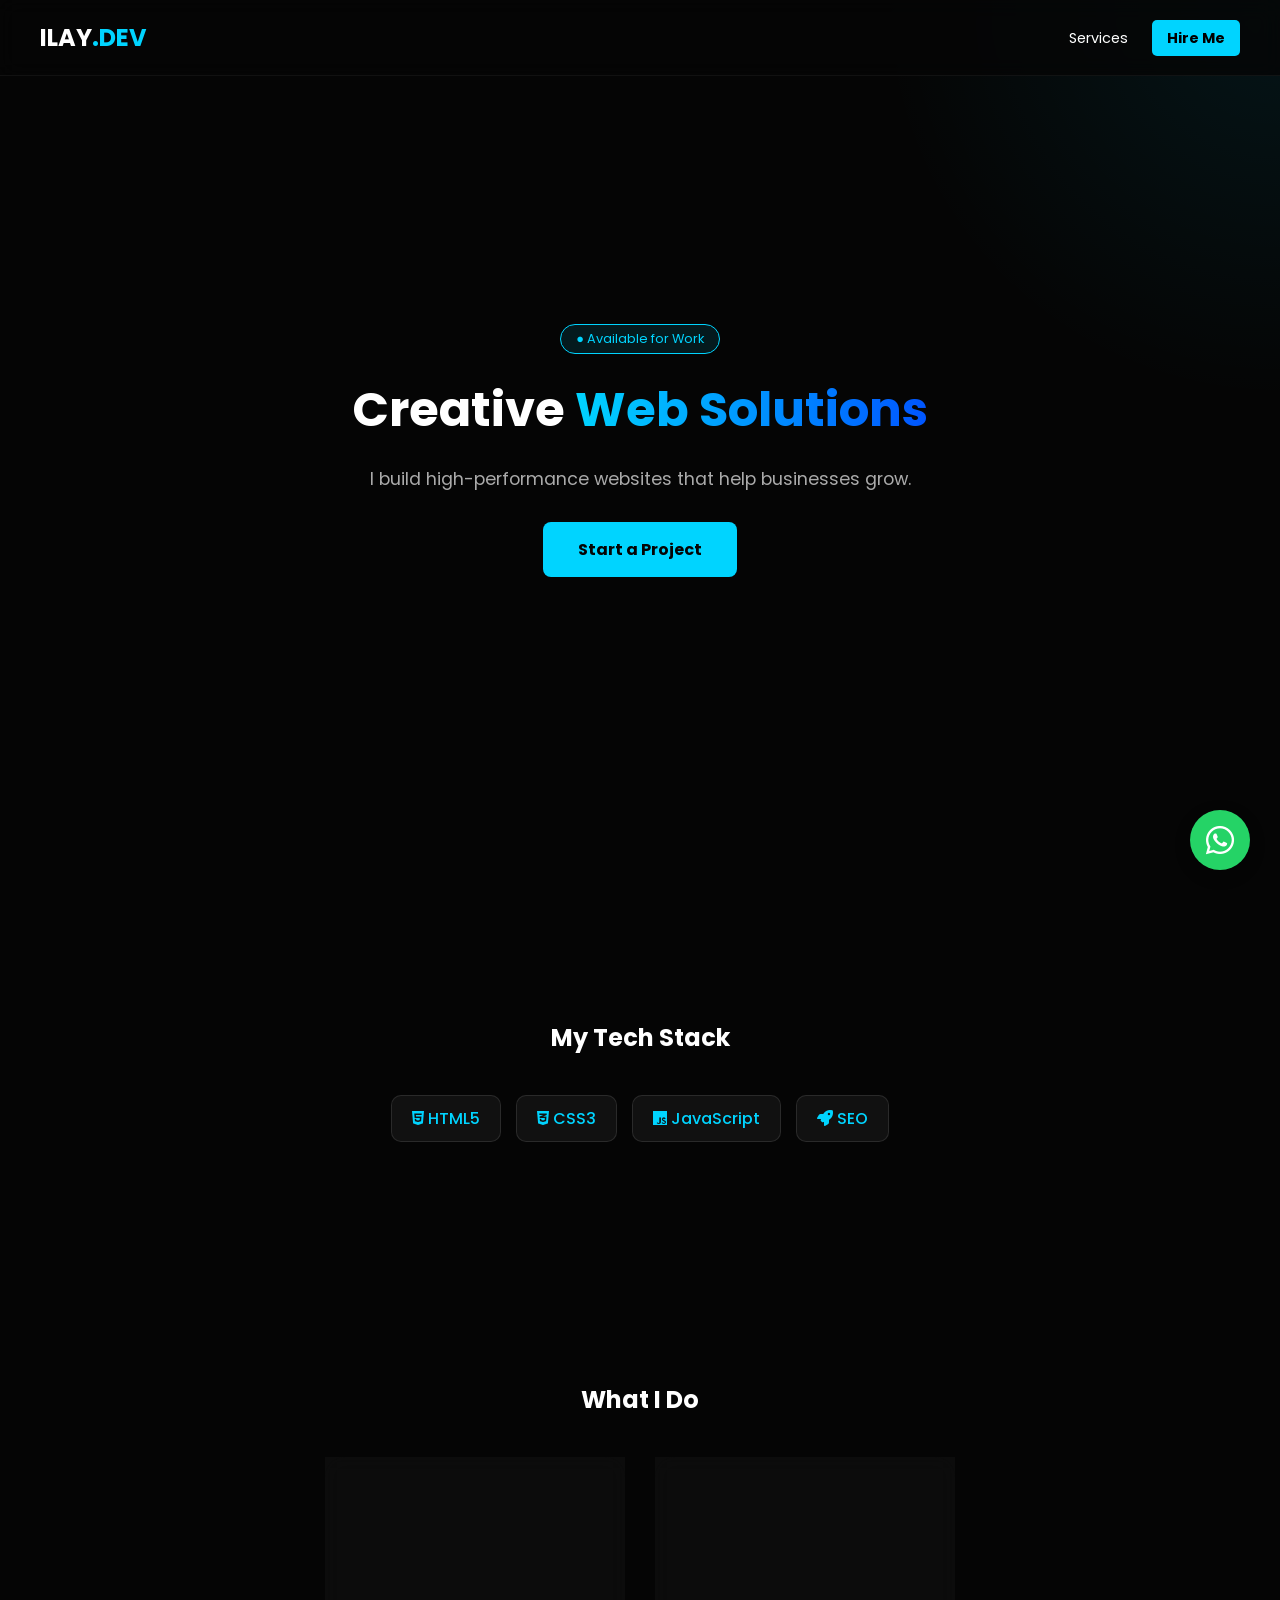
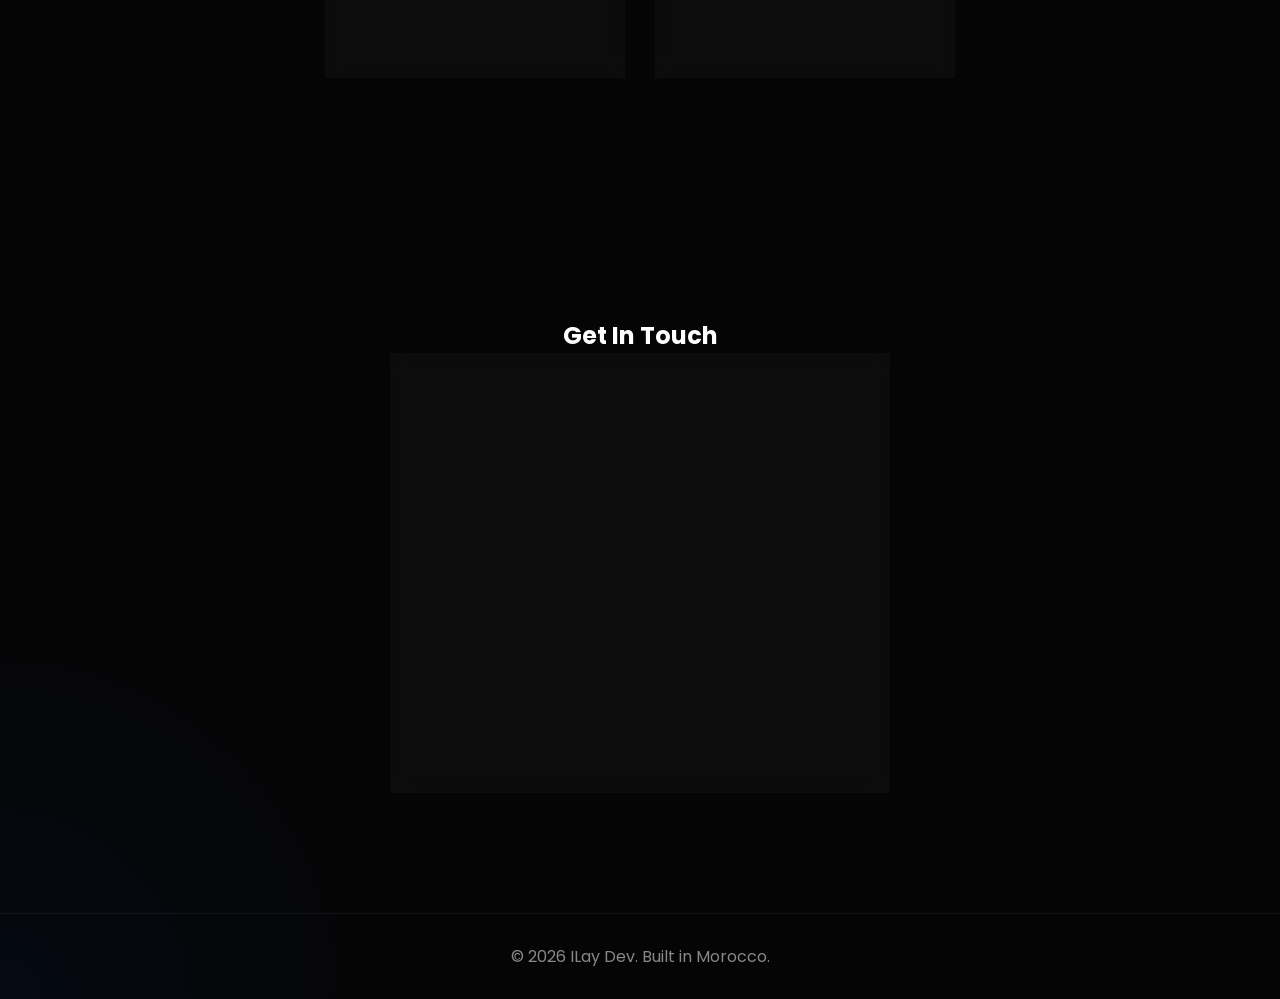
==== commit f87f0dbc: "Update index.html" ====
--- a/index.html
+++ b/index.html
@@ -60,11 +60,16 @@
     <section id="contact" class="contact reveal">
         <h2 class="section-title">Get In Touch</h2>
         <div class="glass-card form-container">
-            <form action="#" method="POST">
-                <input type="text" placeholder="Your Name" required>
-                <input type="email" placeholder="Your Email" required>
-                <textarea rows="5" placeholder="Tell me about your project..." required></textarea>
+            <form action="https://formspree.io/f/mjgjvyeq" method="POST">
+                
+                <input type="text" name="name" placeholder="Your Name" required>
+                
+                <input type="email" name="email" placeholder="Your Email" required>
+                
+                <textarea name="message" rows="5" placeholder="Tell me about your project..." required></textarea>
+                
                 <button type="submit" class="btn-primary" style="width: 100%;">Send Message</button>
+                
             </form>
         </div>
     </section>
@@ -80,16 +85,13 @@
                 var windowHeight = window.innerHeight;
                 var revealTop = reveals[i].getBoundingClientRect().top;
                 
-                // Triggers when the element is 100px visible
                 if (revealTop < windowHeight - 100) {
                     reveals[i].classList.add('active');
                 }
             }
         }
-        // Listen for scrolling
         window.addEventListener('scroll', reveal);
-        // Run once immediately so the top of the page loads
-        reveal();
+        reveal(); // Run immediately on load
     </script>
 </body>
 </html>
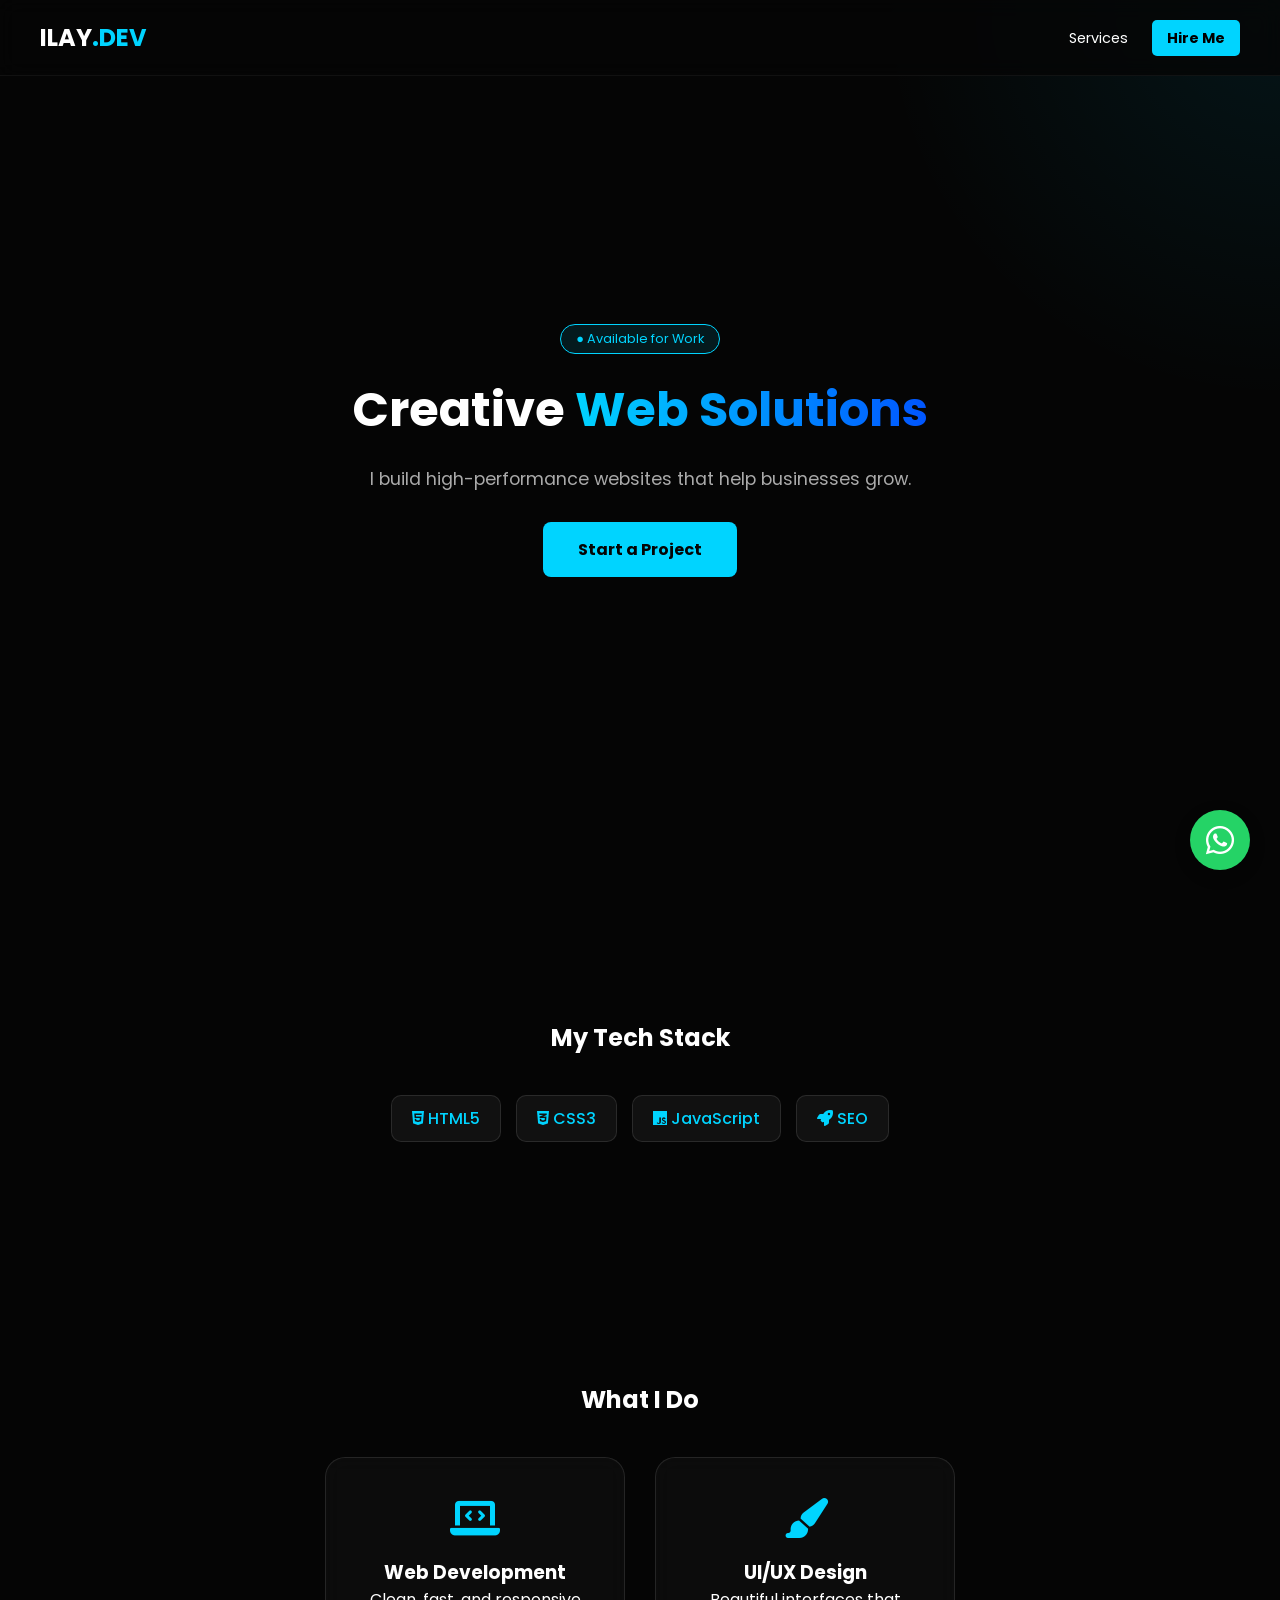
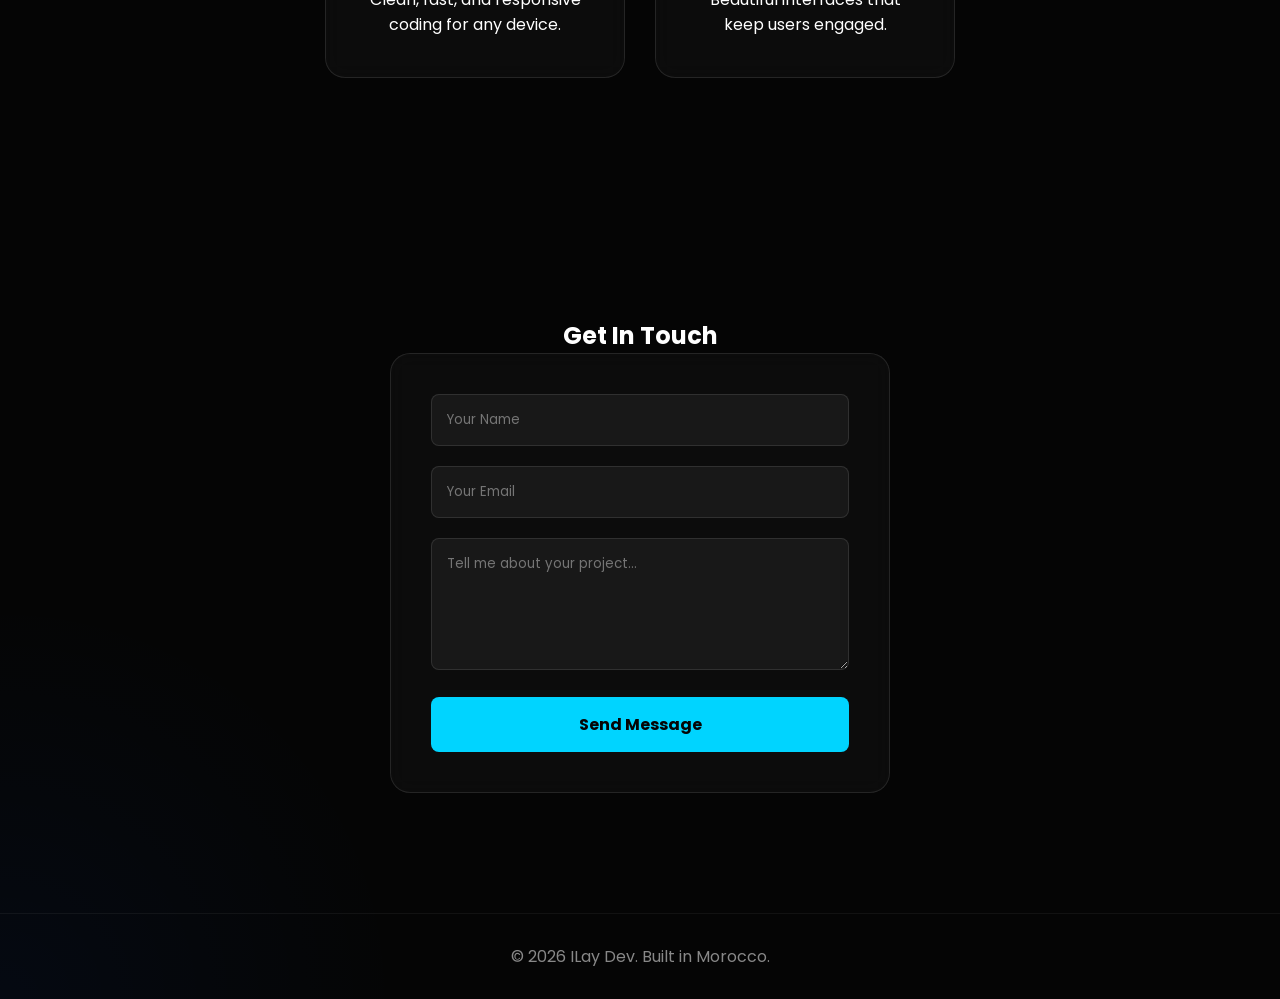
==== commit 0fd9315e: "Update index.html" ====
--- a/index.html
+++ b/index.html
@@ -5,9 +5,15 @@
     <meta name="viewport" content="width=device-width, initial-scale=1.0">
     <title>ILay Dev | Premium Web Solutions</title>
     
-    <link rel="icon" href="bongoss.jpg" type="image/jpeg">
+    <link rel="icon" href="logo.jpg" type="image/jpeg">
+
+    <meta property="og:title" content="ILay Dev | Premium Web Solutions">
+    <meta property="og:description" content="I build high-performance websites that help businesses grow.">
+    <meta property="og:image" content="https://sindibadlhm-source.github.io/Portfolio/logo.jpg">
+    <meta property="og:url" content="https://sindibadlhm-source.github.io/Portfolio/">
+    <meta property="og:type" content="website">
+    
     <link rel="stylesheet" href="https://cdnjs.cloudflare.com/ajax/libs/font-awesome/6.0.0/css/all.min.css">
-    
     <link rel="stylesheet" href="style.css">
 </head>
 <body>
@@ -60,17 +66,14 @@
     <section id="contact" class="contact reveal">
         <h2 class="section-title">Get In Touch</h2>
         <div class="glass-card form-container">
+            
             <form action="https://formspree.io/f/mjgjvyeq" method="POST">
-                
                 <input type="text" name="name" placeholder="Your Name" required>
-                
                 <input type="email" name="email" placeholder="Your Email" required>
-                
                 <textarea name="message" rows="5" placeholder="Tell me about your project..." required></textarea>
-                
                 <button type="submit" class="btn-primary" style="width: 100%;">Send Message</button>
-                
             </form>
+
         </div>
     </section>
 
